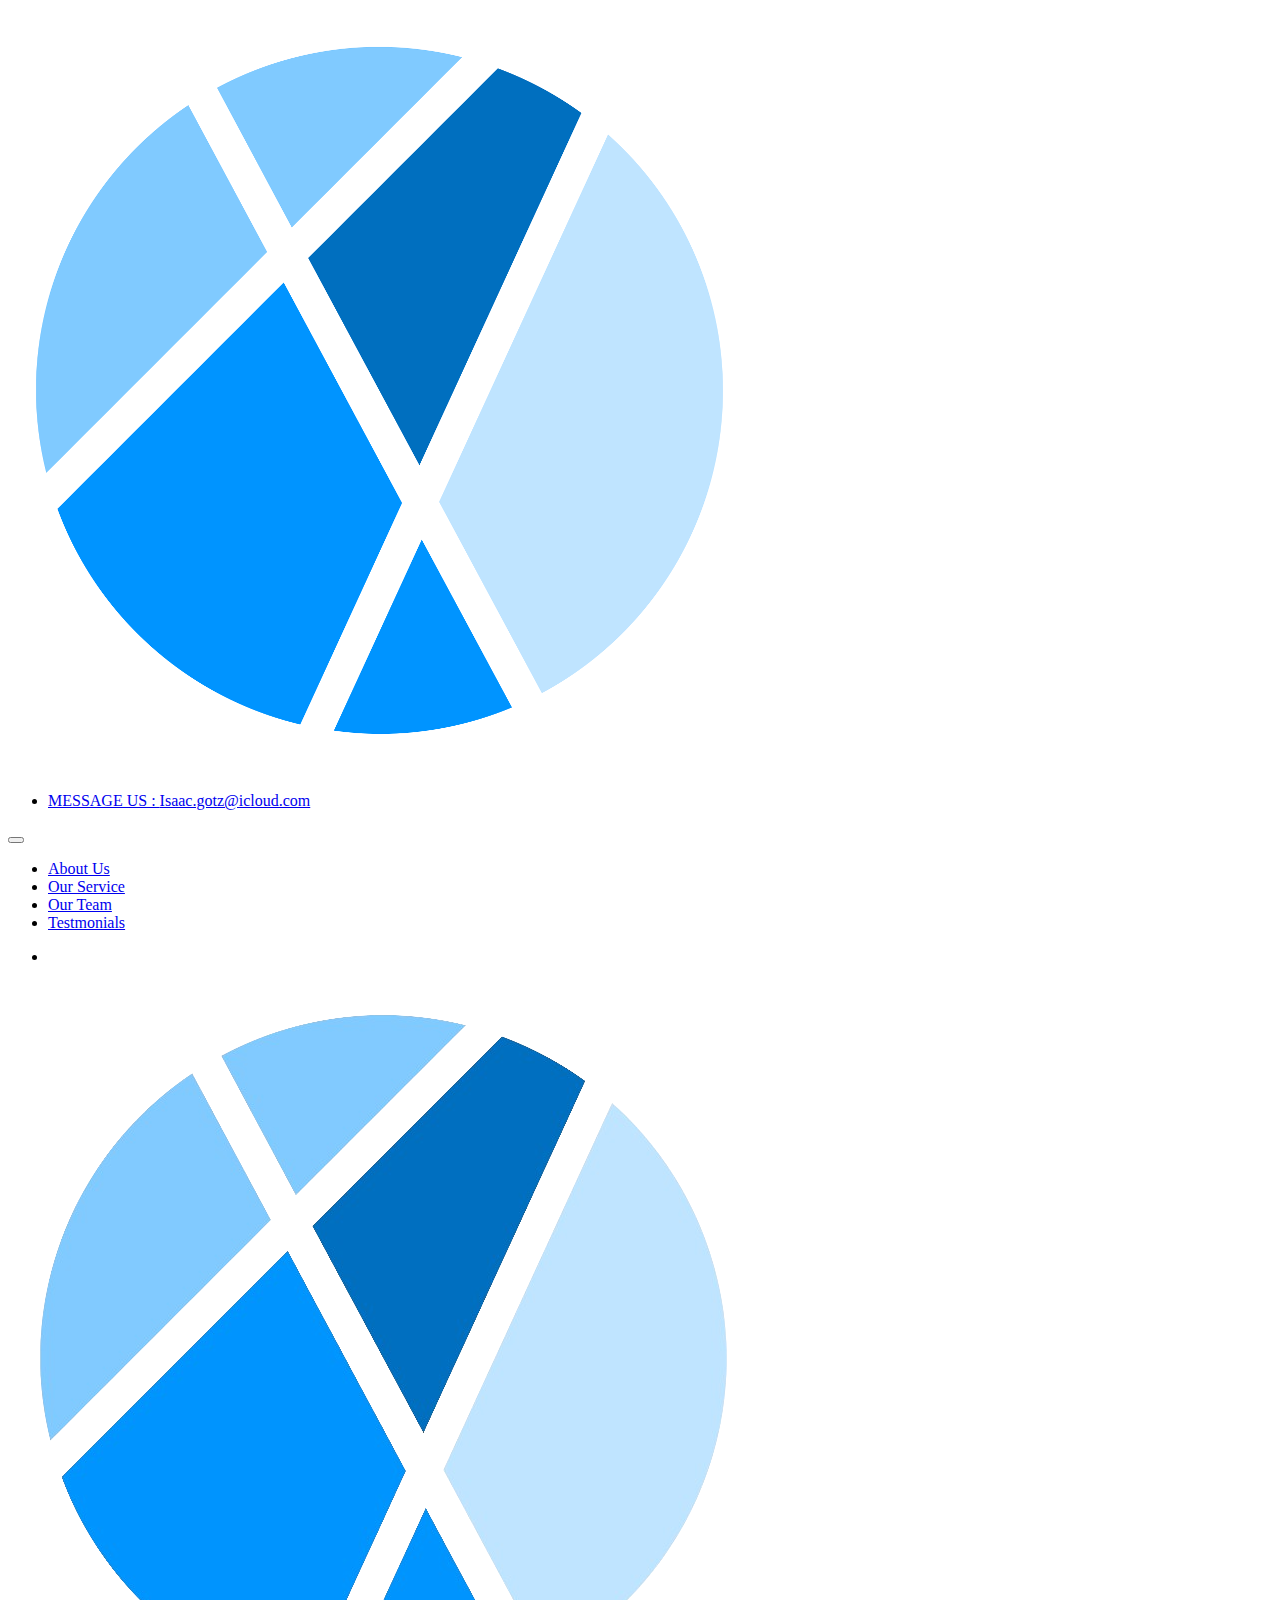
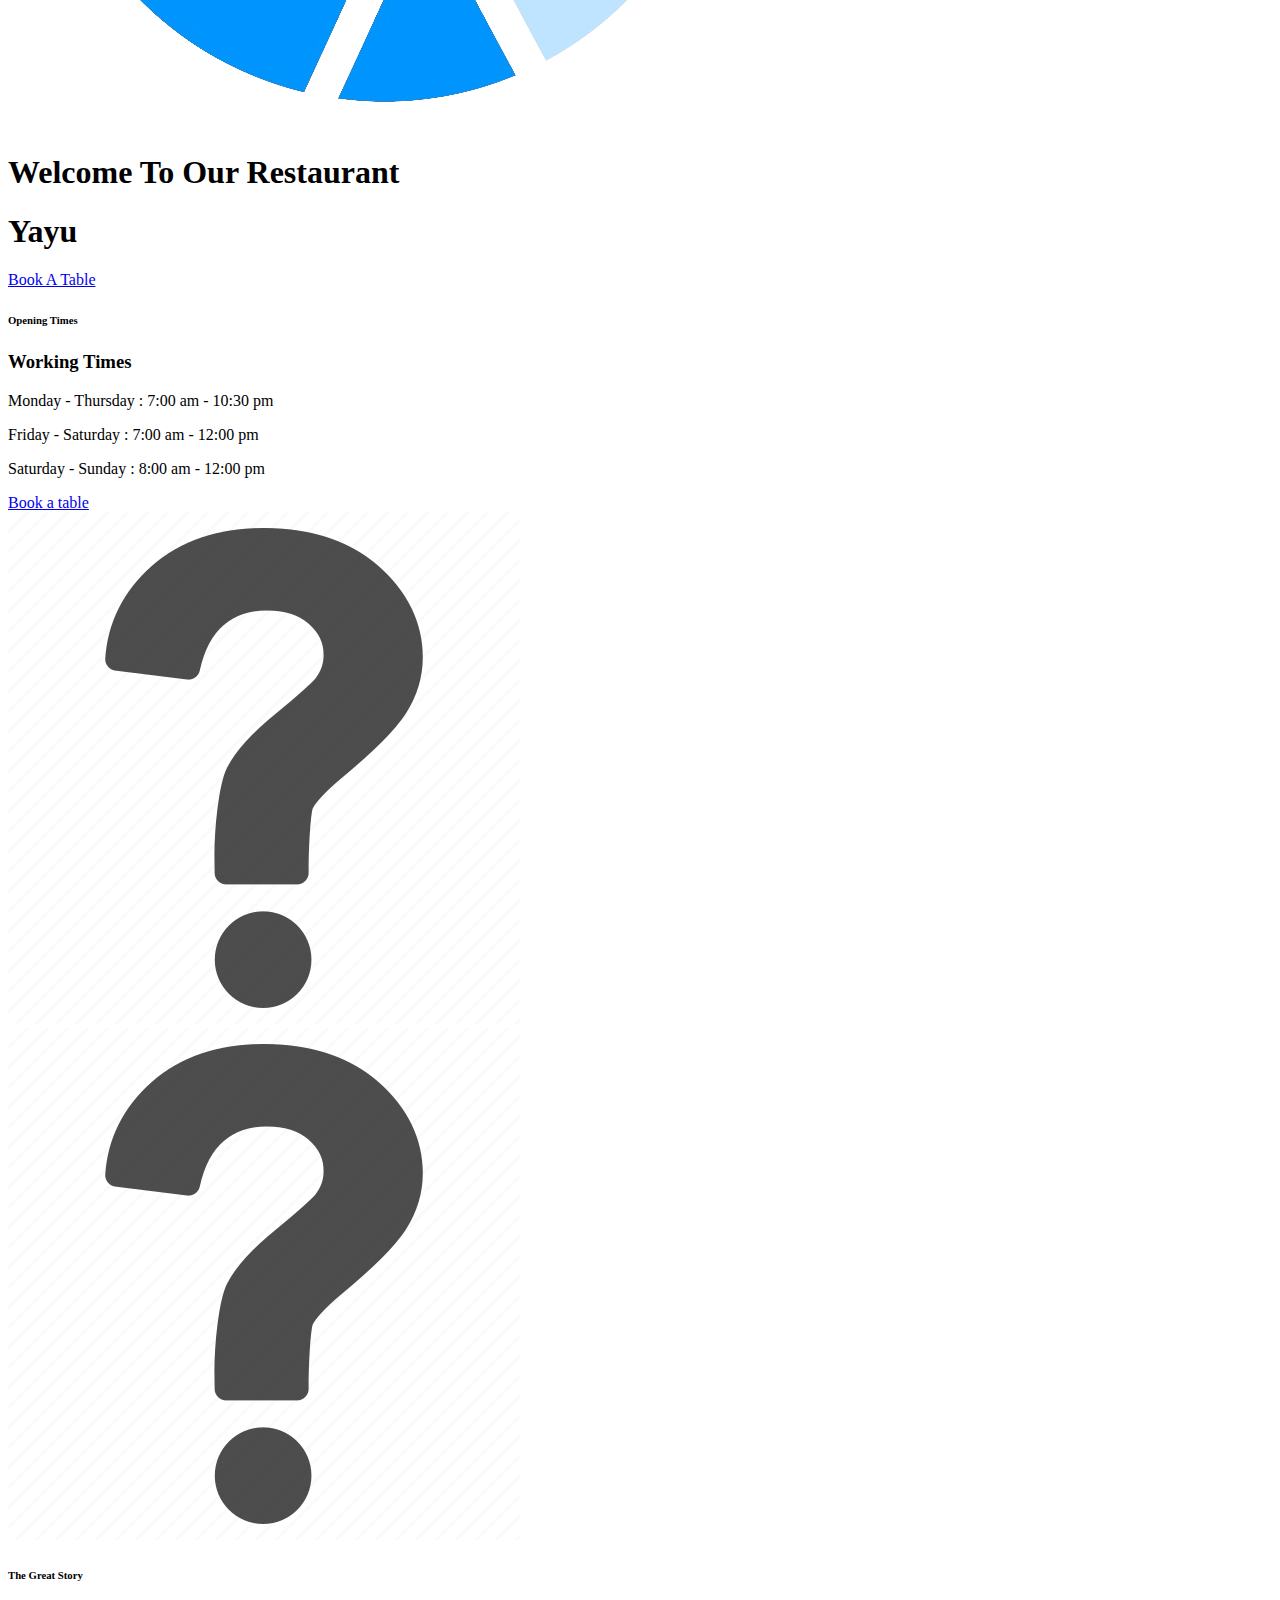
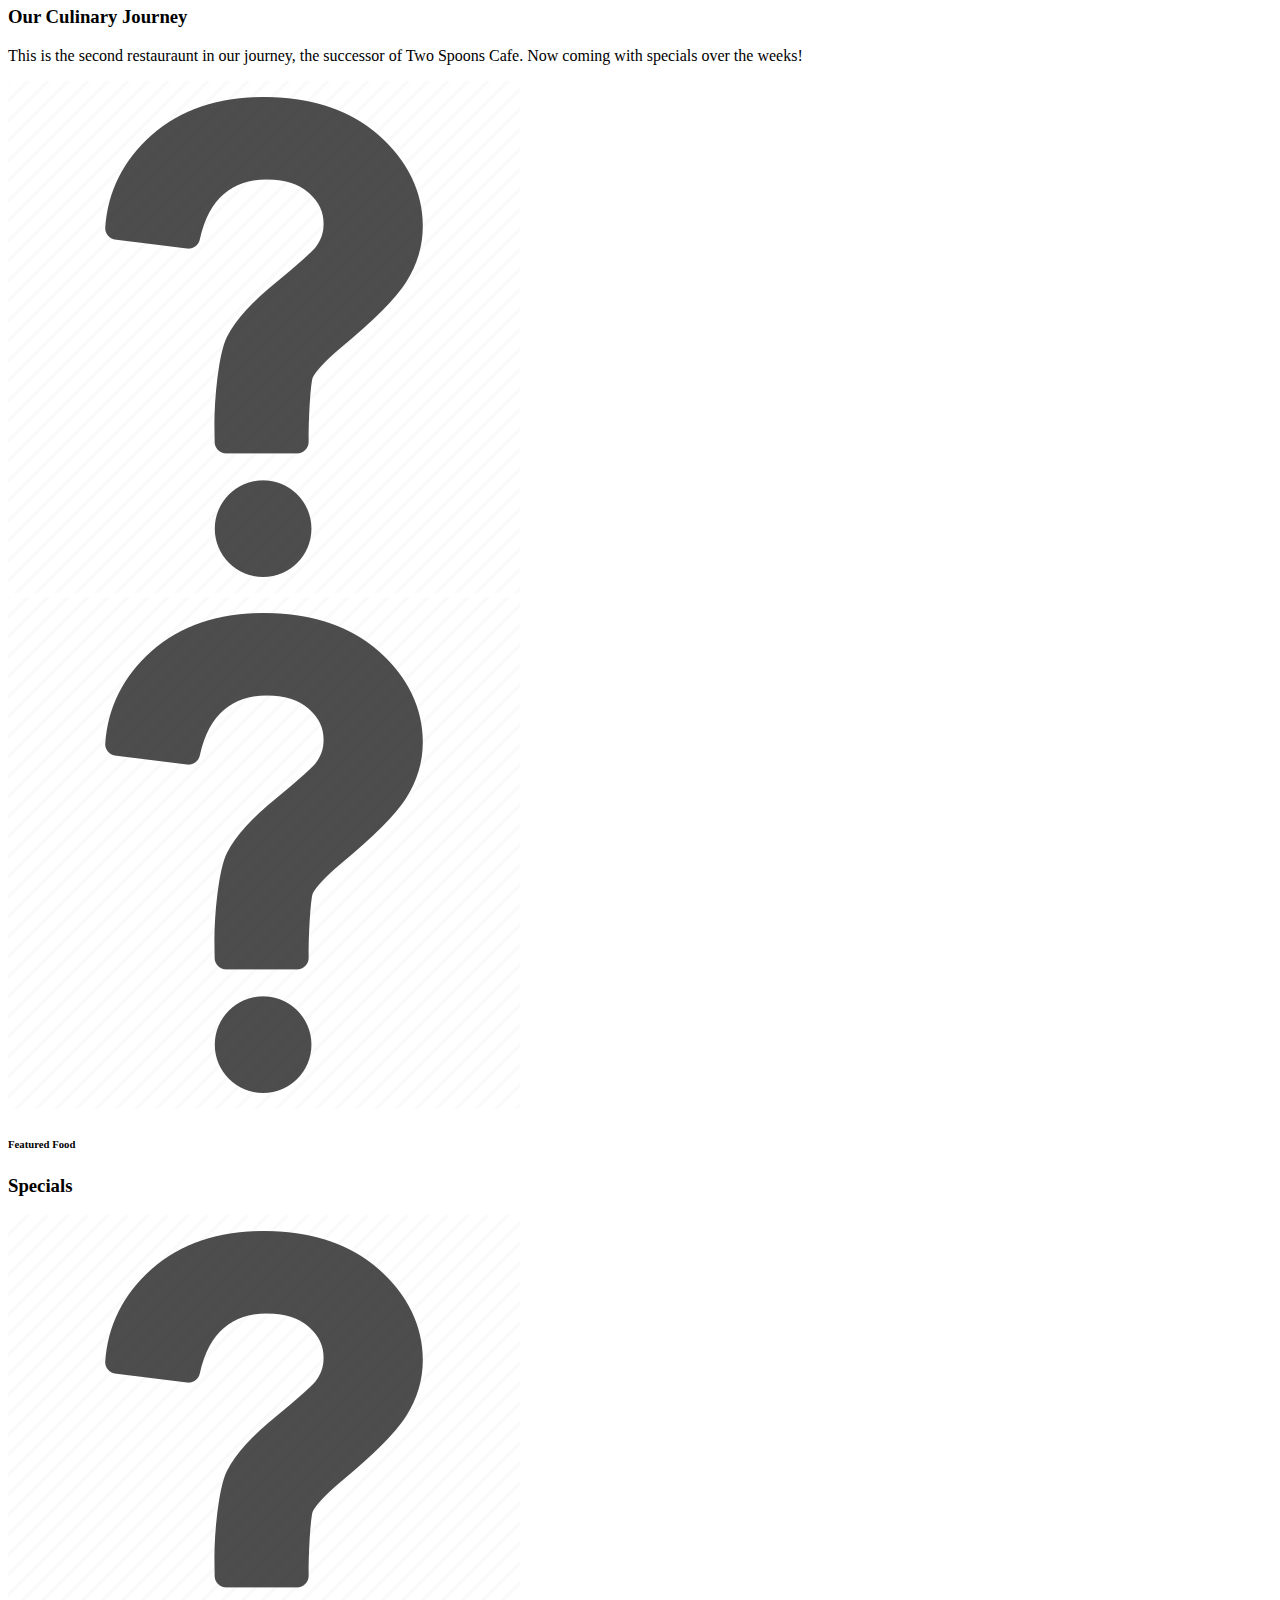
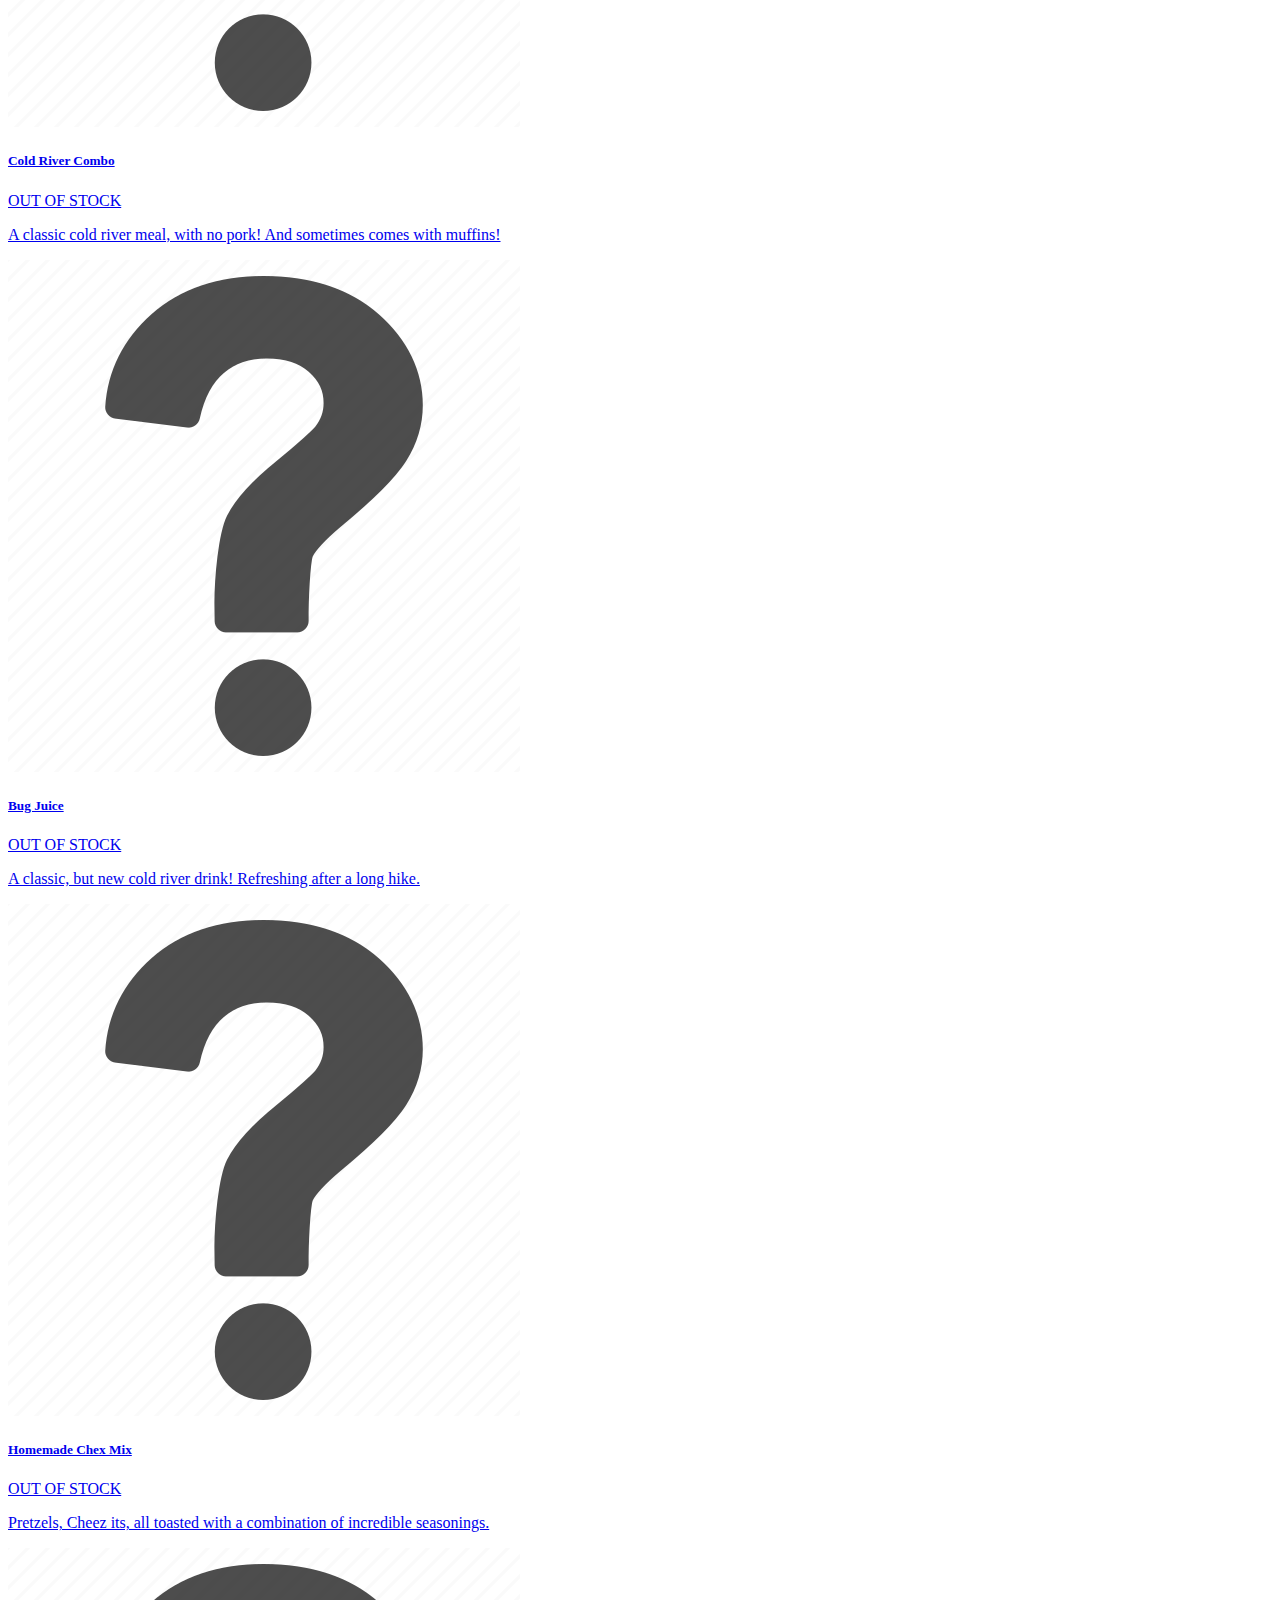
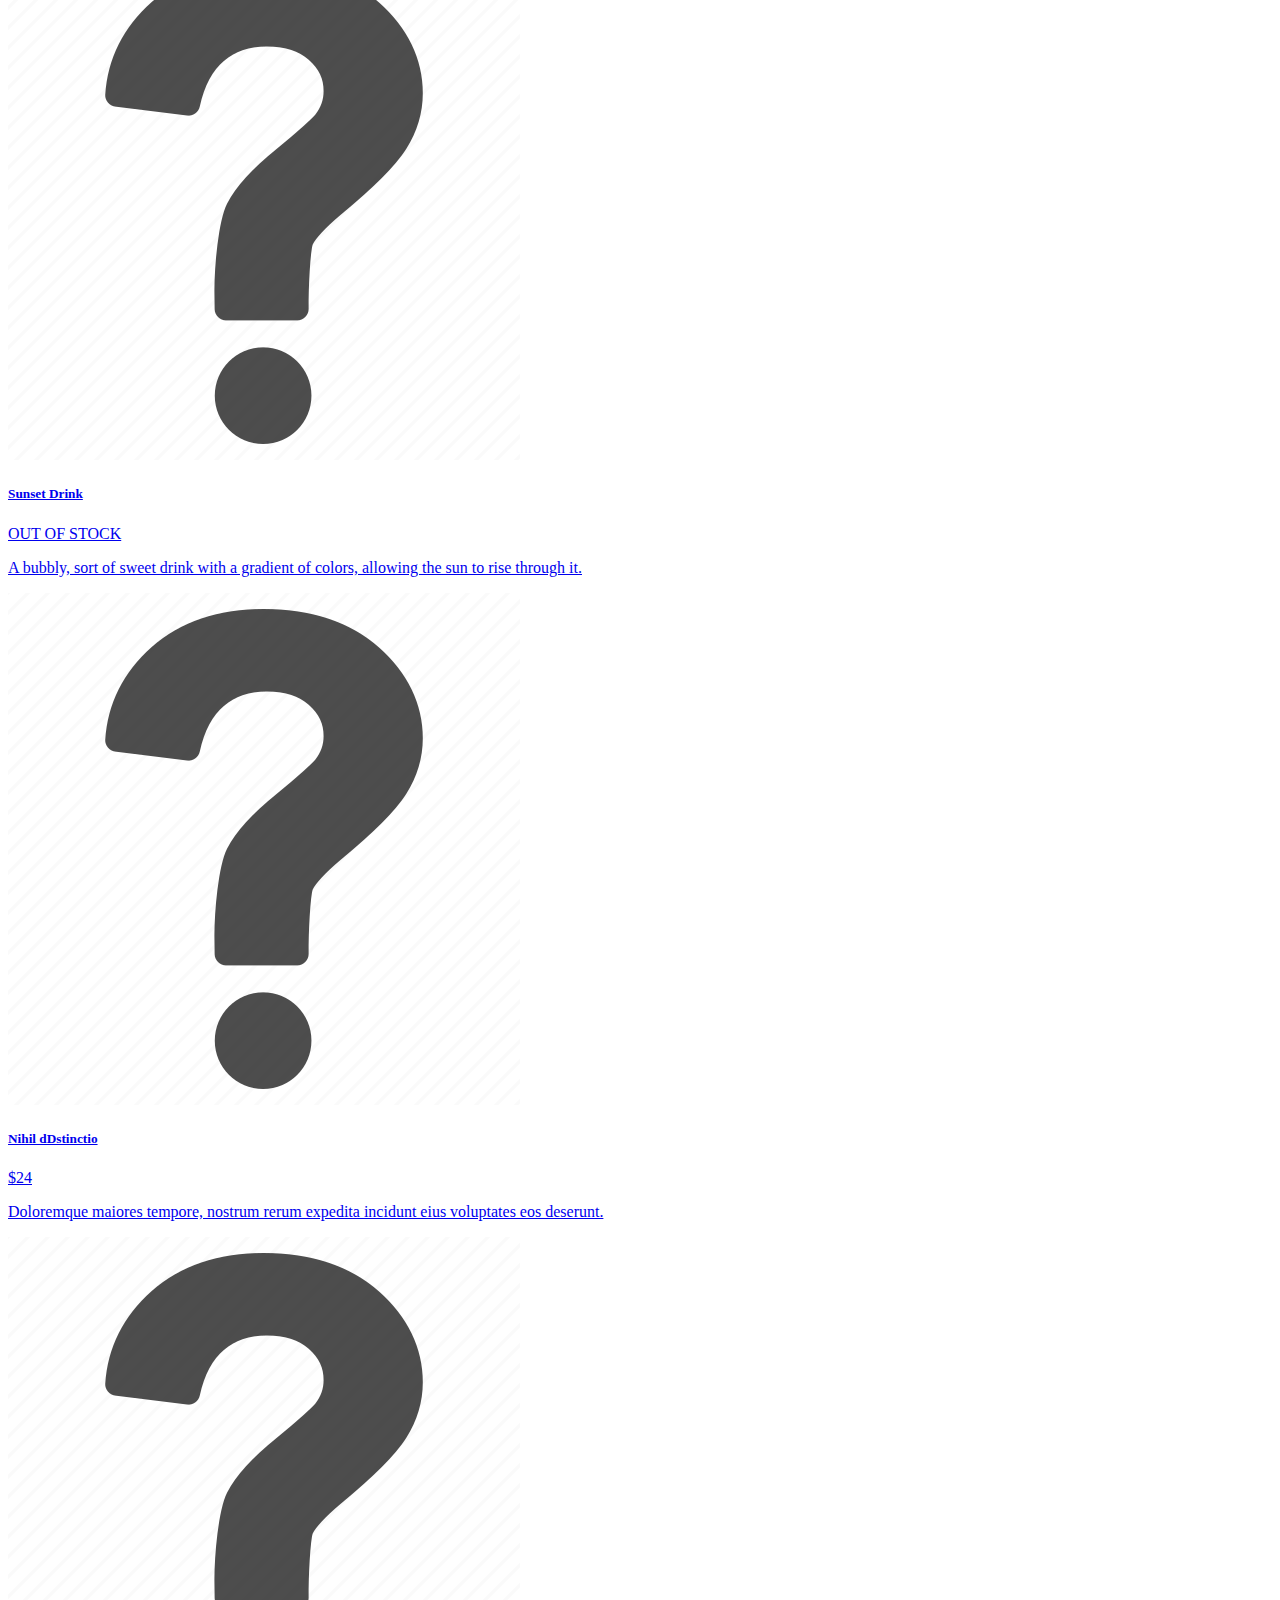
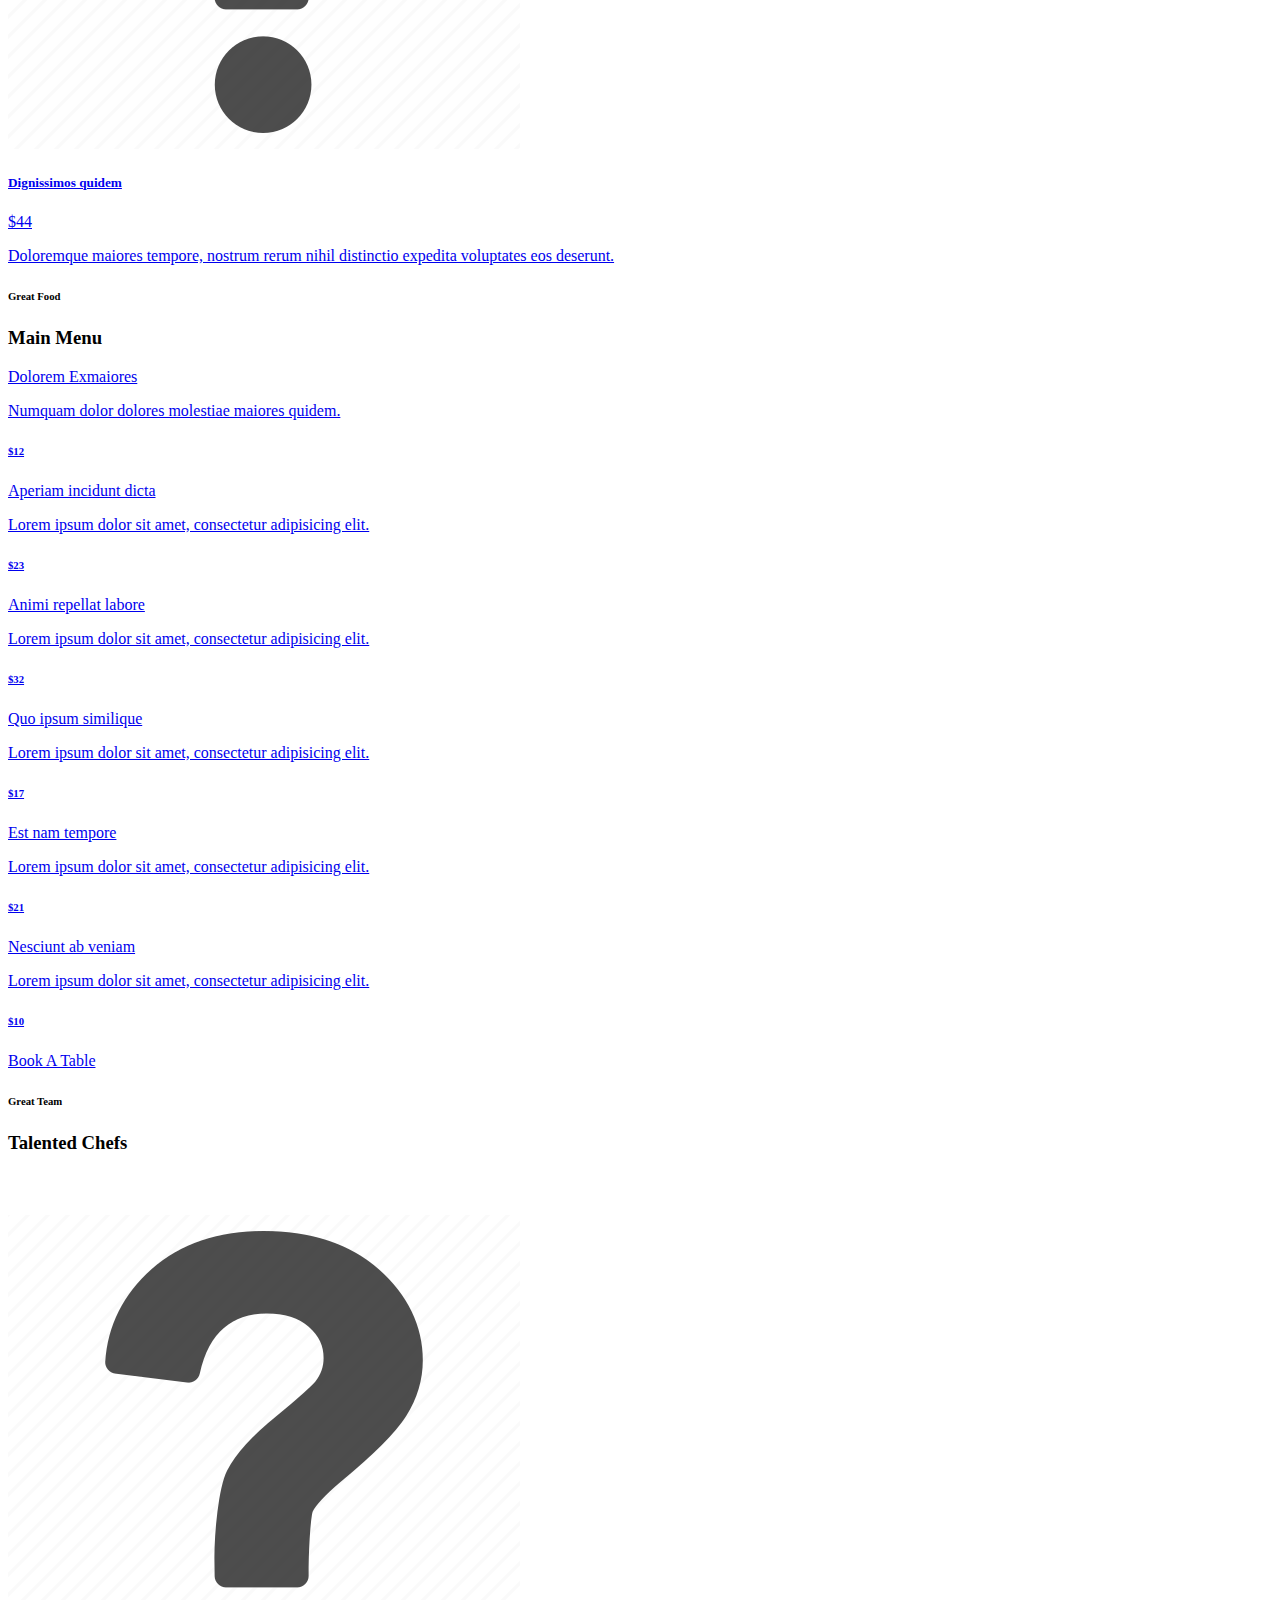
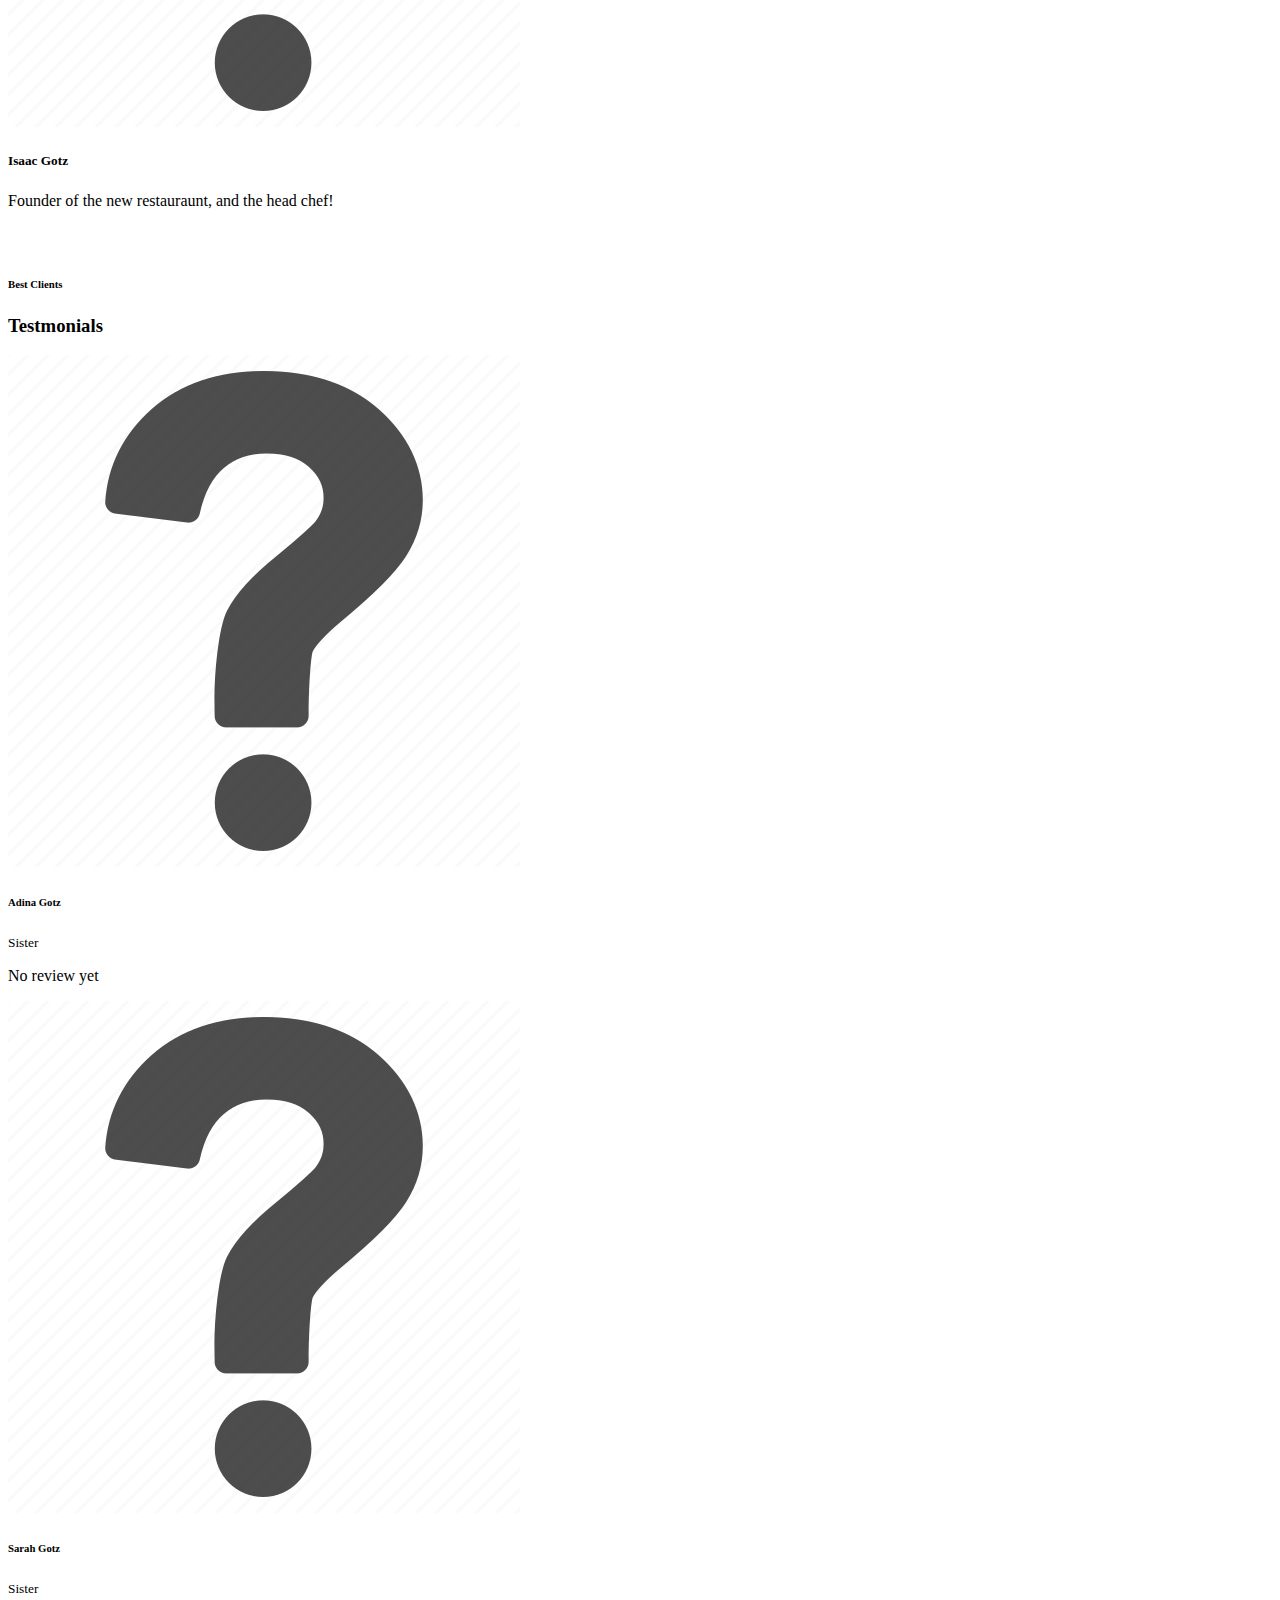
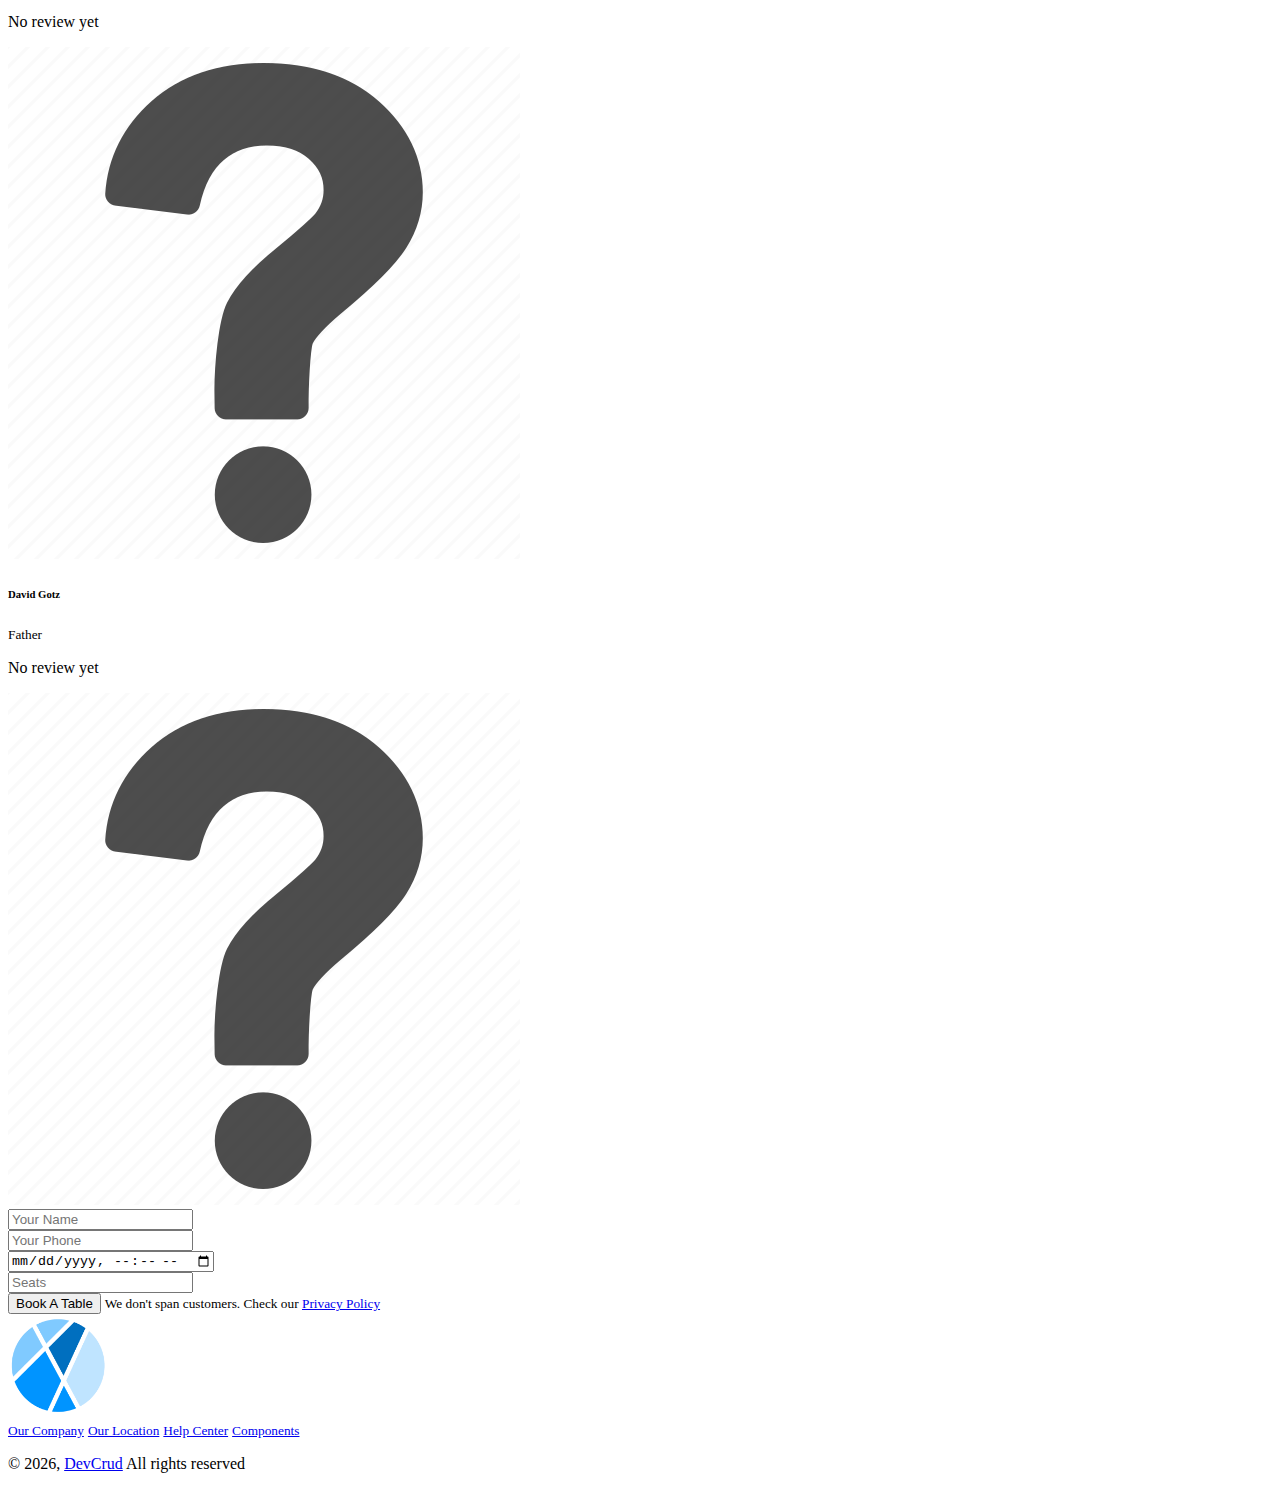
==== index.html @ 0a582cf7 "Add files via upload" ====
<!DOCTYPE html>
<html lang="en">
<head>
	<meta charset="utf-8">
    <meta name="viewport" content="width=device-width, initial-scale=1, shrink-to-fit=no">
    <meta name="description" content="Start your development with Pigga landing page.">
    <meta name="author" content="Devcrud">
    <title>Yayu</title>

    <link
            rel="icon"
            href="navbar-logo.png"
            type="image/x-icon"
    />


    <!-- font icons -->
    <link rel="stylesheet" href="assets/vendors/themify-icons/css/themify-icons.css">
    <!-- Bootstrap + Pigga main styles -->
	<link rel="stylesheet" href="assets/css/pigga.css">
</head>
<body data-spy="scroll" data-target=".navbar" data-offset="40" id="home">
    
    <!-- First Navigation -->
    <nav class="navbar nav-first navbar-dark bg-dark">
        <div class="container">
            <a class="navbar-brand" href="#">
                <img src="navbar-logo.png" alt="Download free bootstrap 4 landing page, free boootstrap 4 templates, Download free bootstrap 4.1 landing page, free boootstrap 4.1.1 templates, Pigga Landing page">
            </a>
            <ul class="navbar-nav ml-auto">
                <li class="nav-item">
                    <a class="nav-link text-primary" href="#home">MESSAGE US : <span class="pl-2 text-white">Isaac.gotz@icloud.com</span></a>
                </li>                   
            </ul>
        </div>
    </nav>
    <!-- End of First Navigation --> 
    <!-- Second Navigation -->
    <nav class="nav-second navbar custom-navbar navbar-expand-sm navbar-dark bg-dark sticky-top">
        <div class="container">
            <button class="navbar-toggler ml-auto" type="button" data-toggle="collapse" data-target="#navbarSupportedContent" aria-controls="navbarSupportedContent" aria-expanded="false" aria-label="Toggle navigation">
                <span class="navbar-toggler-icon"></span>
            </button>
            <div class="collapse navbar-collapse" id="navbarSupportedContent">
                <ul class="navbar-nav mr-auto"> 
                    <li class="nav-item">
                        <a class="nav-link" href="#about">About Us</a>
                    </li>
                    <li class="nav-item">
                        <a class="nav-link" href="#service">Our Service</a>
                    </li>
                    <li class="nav-item">
                        <a class="nav-link" href="#team">Our Team</a>
                    </li>
                    <li class="nav-item">
                        <a class="nav-link" href="#testmonial">Testmonials</a>
                    </li>
                </ul> 
                <ul class="navbar-nav ml-auto">
                    <li class="nav-item">
                        <!-- Components button if needed -->
                        <!-- <a href="components.html" class="btn btn-primary btn-sm">Components</a> -->
                    </li>
                </ul>
            </div>
        </div>
    </nav>
    <!-- End Of Second Navigation --> 
    <!-- Page Header -->
    <header class="header">
        <div class="overlay">
            <img src="logo-transparent-png.png" alt="Download free bootstrap 4 landing page, free boootstrap 4 templates, Download free bootstrap 4.1 landing page, free boootstrap 4.1.1 templates, Pigga Landing page" class="logo">
            <h1 class="subtitle">Welcome To Our Restaurant</h1>
            <h1 class="title">Yayu</h1>
            <a class="btn btn-primary mt-3" href="#book-table">Book A Table</a> 
        </div>      
    </header>
    <!-- End Of Page Header --> 
    <!-- About Section -->
    <section id="about">
        <div class="container">
            <div class="row align-items-center">                
                <div class="col-md-6">
                    <h6 class="section-subtitle">Opening Times</h6>
                    <h3 class="section-title">Working Times</h3>
                    <p class="mb-1 font-weight-bold">Monday - Thursday : <span class="font-weight-normal pl-2 text-muted">7:00 am - 10:30 pm</span></p>
                    <p class="mb-1 font-weight-bold">Friday - Saturday : <span class="font-weight-normal pl-2 text-muted">7:00 am - 12:00 pm</span></p>
                    <p class="mb-1 font-weight-bold">Saturday - Sunday : <span class="font-weight-normal pl-2 text-muted">8:00 am - 12:00 pm</span></p>

                    <a href="#book-table" class="btn btn-primary btn-sm w-md mt-4">Book a table</a>
                </div>
                <div class="col-md-6">
                    <div class="row">
                        <div class="col">
                            <img alt="Download free bootstrap 4 landing page, free boootstrap 4 templates, Download free bootstrap 4.1 landing page, free boootstrap 4.1.1 templates, Pigga Landing page" src="question-mark.webp" class="w-100 rounded shadow">
                        </div>
                        <div class="col">
                            <img alt="Download free bootstrap 4 landing page, free boootstrap 4 templates, Download free bootstrap 4.1 landing page, free boootstrap 4.1.1 templates, Pigga Landing page" src="question-mark.webp" class="w-100 rounded shadow">
                        </div>
                    </div>                  
                </div>
            </div>
            <div class="section-devider my-6 transparent"></div>
            <div class="row align-items-center">
                <div class="col-md-6">
                    <h6 class="section-subtitle">The Great Story</h6>
                    <h3 class="section-title">Our Culinary Journey</h3>
                    <p>This is the second restauraunt in our journey, the successor of Two Spoons Cafe. Now coming with specials over the weeks!</p>
                </div>
                <div class="col-md-6 order-1 order-sm-first">
                    <div class="row">
                        <div class="col">
                            <img alt="Download free bootstrap 4 landing page, free boootstrap 4 templates, Download free bootstrap 4.1 landing page, free boootstrap 4.1.1 templates, Pigga Landing page" src="question-mark.webp" class="w-100 rounded shadow">
                        </div>
                        <div class="col">
                            <img alt="Download free bootstrap 4 landing page, free boootstrap 4 templates, Download free bootstrap 4.1 landing page, free boootstrap 4.1.1 templates, Pigga Landing page" src="question-mark.webp" class="w-100 rounded shadow">
                        </div>
                    </div>                  
                </div>
            </div>
        </div>
    </section>
    <!-- End OF About Section -->

    <!-- Service Section -->
    <section id="service" class="pattern-style-4 has-overlay">
        <div class="container raise-2">
            <h6 class="section-subtitle text-center">Featured Food</h6>
            <h3 class="section-title mb-6 pb-3 text-center">Specials</h3>
            <div class="row">
                <div class="col-md-6 mb-4">
                    <a href="javascrip:void(0)" class="custom-list">
                        <div class="img-holder">
                            <img src="question-mark.webp" alt="Download free bootstrap 4 landing page, free boootstrap 4 templates, Download free bootstrap 4.1 landing page, free boootstrap 4.1.1 templates, Pigga Landing page">
                        </div>
                        <div class="info">
                            <div class="head clearfix">
                                <h5 class="title float-left">Cold River Combo</h5>
                                <p class="float-right text-danger">OUT OF STOCK</p>
                            </div>
                            <div class="body">
                                <p>A classic cold river meal, with no pork! And sometimes comes with muffins!</p>
                            </div>
                        </div>
                    </a>
                </div>
                <div class="col-md-6 mb-4">
                    <a href="javascrip:void(0)" class="custom-list">
                        <div class="img-holder">
                            <img src="question-mark.webp" alt="Download free bootstrap 4 landing page, free boootstrap 4 templates, Download free bootstrap 4.1 landing page, free boootstrap 4.1.1 templates, Pigga Landing page">
                        </div>
                        <div class="info">
                            <div class="head clearfix">
                                <h5 class="title float-left">Bug Juice</h5>
                                <p class="float-right text-danger">OUT OF STOCK</p>
                            </div>
                            <div class="body">
                                <p>A classic, but new cold river drink! Refreshing after a long hike.</p>
                            </div>
                        </div>
                    </a>
                </div>
                <div class="col-md-6 mb-4">
                    <a href="javascrip:void(0)" class="custom-list">
                        <div class="img-holder">
                            <img src="question-mark.webp" alt="Download free bootstrap 4 landing page, free boootstrap 4 templates, Download free bootstrap 4.1 landing page, free boootstrap 4.1.1 templates, Pigga Landing page">
                        </div>
                        <div class="info">
                            <div class="head clearfix">
                                <h5 class="title float-left">Homemade Chex Mix</h5>
                                <p class="float-right text-danger">OUT OF STOCK</p>
                            </div>
                            <div class="body">
                                <p>Pretzels, Cheez its, all toasted with a combination of incredible seasonings.</p>
                            </div>
                        </div>
                    </a>
                </div>
                <div class="col-md-6 mb-4">
                    <a href="javascrip:void(0)" class="custom-list">
                        <div class="img-holder">
                            <img src="question-mark.webp" alt="Download free bootstrap 4 landing page, free boootstrap 4 templates, Download free bootstrap 4.1 landing page, free boootstrap 4.1.1 templates, Pigga Landing page">
                        </div>
                        <div class="info">
                            <div class="head clearfix">
                                <h5 class="title float-left">Sunset Drink</h5>
                                <p class="float-right text-danger">OUT OF STOCK</p>
                            </div>
                            <div class="body">
                                <p>A bubbly, sort of sweet drink with a gradient of colors, allowing the sun to rise through it.</p>
                            </div>
                        </div>
                    </a>
                </div>
                <div class="col-md-6 mb-4">
                    <a href="javascrip:void(0)" class="custom-list">
                        <div class="img-holder">
                            <img src="question-mark.webp" alt="Download free bootstrap 4 landing page, free boootstrap 4 templates, Download free bootstrap 4.1 landing page, free boootstrap 4.1.1 templates, Pigga Landing page">
                        </div>
                        <div class="info">
                            <div class="head clearfix">
                                <h5 class="title float-left">Nihil dDstinctio</h5>
                                <p class="float-right text-danger">$24</p>
                            </div>
                            <div class="body">
                                <p>Doloremque maiores tempore, nostrum rerum expedita incidunt eius voluptates eos deserunt.</p>
                            </div>
                        </div>
                    </a>
                </div>
                <div class="col-md-6 mb-4">
                    <a href="javascrip:void(0)" class="custom-list">
                        <div class="img-holder">
                            <img src="question-mark.webp" alt="Download free bootstrap 4 landing page, free boootstrap 4 templates, Download free bootstrap 4.1 landing page, free boootstrap 4.1.1 templates, Pigga Landing page">
                        </div>
                        <div class="info">
                            <div class="head clearfix">
                                <h5 class="title float-left">Dignissimos quidem</h5>
                                <p class="float-right text-danger">$44</p>
                            </div>
                            <div class="body">
                                <p>Doloremque maiores tempore, nostrum rerum nihil distinctio expedita voluptates eos deserunt.</p>
                            </div>
                        </div>
                    </a>
                </div>
            </div>                  
        </div>
    </section>
    <!-- End of Featured Food Section -->

    <!-- Menu Section -->
    <section class="has-img-bg">
        <div class="container">
            <h6 class="section-subtitle text-center">Great Food</h6>
            <h3 class="section-title mb-6 text-center">Main Menu</h3>
            <div class="card bg-light">
                <div class="card-body px-4 pb-4 text-center">                   
                    <div class="row text-left">
                        <div class="col-md-6 my-4">
                            <a href="#" class="pb-3 mx-3 d-block text-dark text-decoration-none border border-left-0 border-top-0 border-right-0">
                                <div class="d-flex">
                                    <div class="flex-grow-1">
                                        Dolorem Exmaiores
                                        <p class="mt-1 mb-0">Numquam dolor dolores molestiae maiores quidem.</p>
                                    </div>
                                    <h6 class="float-right text-primary">$12</h6>
                                </div>
                            </a>
                        </div>
                        <div class="col-md-6 my-4">
                            <a href="#" class="pb-3 mx-3 d-block text-dark text-decoration-none border border-left-0 border-top-0 border-right-0">
                                <div class="d-flex">
                                    <div class="flex-grow-1">
                                        Aperiam incidunt dicta
                                        <p class="mt-1 mb-0">Lorem ipsum dolor sit amet, consectetur adipisicing elit.</p>
                                    </div>
                                    <h6 class="float-right text-primary">$23</h6>
                                </div>
                            </a>
                        </div>
                        <div class="col-md-6 my-4">
                            <a href="#" class="pb-3 mx-3 d-block text-dark text-decoration-none border border-left-0 border-top-0 border-right-0">
                                <div class="d-flex">
                                    <div class="flex-grow-1">
                                        Animi repellat labore
                                        <p class="mt-1 mb-0">Lorem ipsum dolor sit amet, consectetur adipisicing elit.</p>
                                    </div>
                                    <h6 class="float-right text-primary">$32</h6>
                                </div>
                            </a>
                        </div>
                        <div class="col-md-6 my-4">
                            <a href="#" class="pb-3 mx-3 d-block text-dark text-decoration-none border border-left-0 border-top-0 border-right-0">
                                <div class="d-flex">
                                    <div class="flex-grow-1">
                                        Quo ipsum similique 
                                        <p class="mt-2 mb-0">Lorem ipsum dolor sit amet, consectetur adipisicing elit.</p>
                                    </div>
                                    <h6 class="float-right text-primary">$17</h6>
                                </div>
                            </a>
                        </div>
                        <div class="col-md-6 my-4">
                            <a href="#" class="pb-3 mx-3 d-block text-dark text-decoration-none border border-left-0 border-top-0 border-right-0">
                                <div class="d-flex">
                                    <div class="flex-grow-1">
                                        Est nam tempore
                                        <p class="mt-2 mb-0">Lorem ipsum dolor sit amet, consectetur adipisicing elit.</p>
                                    </div>
                                    <h6 class="float-right text-primary">$21</h6>
                                </div>
                            </a>
                        </div>
                        <div class="col-md-6 my-4">
                            <a href="#" class="pb-3 mx-3 d-block text-dark text-decoration-none border border-left-0 border-top-0 border-right-0">
                                <div class="d-flex">
                                    <div class="flex-grow-1">
                                        Nesciunt ab veniam
                                        <p class="mt-2 mb-0">Lorem ipsum dolor sit amet, consectetur adipisicing elit.</p>
                                    </div>
                                    <h6 class="float-right text-primary">$10</h6>
                                </div>
                            </a>
                        </div>
                    </div>
                    <a href="#book-table" class="btn btn-primary mt-4">Book A Table</a>
                </div>
            </div>                  
        </div>
    </section>
    <!-- End of Menu Section -->

    <!-- Team Section -->
    <section id="team">
        <div class="container">
            <h6 class="section-subtitle text-center">Great Team</h6>
            <h3 class="section-title mb-5 text-center">Talented Chefs</h3>
            <div class="row">
                <div class="col-md-4 my-3">
                    <div class="team-wrapper text-center">
                        <img src="" >
                        <h5 class="my-3"></h5>
                        <p></p>
                        <h6 class="socials mt-3">

                        </h6>
                    </div>
                </div>
                <div class="col-md-4 my-3">
                    <div class="team-wrapper text-center">
                        <img src="question-mark.webp" class="circle-120 rounded-circle mb-3 shadow" alt="Download free bootstrap 4 landing page, free boootstrap 4 templates, Download free bootstrap 4.1 landing page, free boootstrap 4.1.1 templates, Pigga Landing page">
                        <h5 class="my-3">Isaac Gotz</h5>
                        <p>Founder of the new restauraunt, and the head chef!</p>
                        <h6 class="socials mt-3">
                            <a href="javascript:void(0)" class="px-2"><i class=""></i></a>
                            <a href="https://www.youtube.com/channel/UCVvmjz-O9dgqE6ZFWzC90fA" class="px-2"><i class="ti-youtube"></i></a>
                            <a href="https://www.instagram.com/basic_person24/?next=%2F" class="px-2"><i class="ti-instagram"></i></a>
                            <a href="javascript:void(0)" class="px-2"><i class=""></i></a>
                        </h6>
                    </div>
                </div>
                <div class="col-md-4 my-3">
                    <div class="team-wrapper text-center">
                        <img src="">
                        <h5 class="my-3"></h5>
                        <p></p>
                        <h6 class="socials mt-3">

                        </h6>
                    </div>
                </div> 
            </div>
        </div>
    </section>
    <!-- End of Team Section -->

    <!-- Testmonial Section -->
    <section id="testmonial" class="pattern-style-3">
        <div class="container">
            <h6 class="section-subtitle text-center">Best Clients</h6>
            <h3 class="section-title mb-5 text-center">Testmonials</h3>

            <div class="row">
                <div class="col-md-4 my-3 my-md-0">
                    <div class="card">
                        <div class="card-body">
                            <div class="media align-items-center mb-3">
                                <img class="mr-3" src="question-mark.webp" alt="Download free bootstrap 4 landing page, free boootstrap 4 templates, Download free bootstrap 4.1 landing page, free boootstrap 4.1.1 templates, Pigga Landing page">
                                <div class="media-body">
                                    <h6 class="mt-1 mb-0">Adina Gotz</h6>
                                    <small class="text-muted mb-0">Sister</small>
                                </div>
                            </div>
                            <p class="mb-0">No review yet</p>
                        </div>
                    </div>
                </div>
                <div class="col-md-4 my-3 my-md-0">
                    <div class="card">
                        <div class="card-body">
                            <div class="media align-items-center mb-3">
                                <img class="mr-3" src="question-mark.webp" alt="Download free bootstrap 4 landing page, free boootstrap 4 templates, Download free bootstrap 4.1 landing page, free boootstrap 4.1.1 templates, Pigga Landing page">
                                <div class="media-body">
                                    <h6 class="mt-1 mb-0">Sarah Gotz</h6>
                                    <small class="text-muted mb-0">Sister</small>
                                </div>
                            </div>
                            <p class="mb-0">No review yet</p>
                        </div>
                    </div>
                </div>
                <div class="col-md-4 my-3 my-md-0">
                    <div class="card">
                        <div class="card-body">
                            <div class="media align-items-center mb-3">
                                <img class="mr-3" src="question-mark.webp" alt="Download free bootstrap 4 landing page, free boootstrap 4 templates, Download free bootstrap 4.1 landing page, free boootstrap 4.1.1 templates, Pigga Landing page">
                                <div class="media-body">
                                    <h6 class="mt-1 mb-0">David Gotz</h6>
                                    <small class="text-muted mb-0">Father</small>
                                </div>
                            </div>
                            <p class="mb-0">No review yet</p>
                        </div>
                    </div>
                </div>
            </div>
        </div>
    </section>
    <!-- End of Testmonial Section -->


    <!-- Book Table Section -->
    <section id="book-table" class="bg-white">
        <div class="container">
            <div class="row align-items-center">
                <div class="col-md-6 d-none d-md-block">
                    <img src="question-mark.webp" alt="Download free bootstrap 4 landing page, free boootstrap 4 templates, Download free bootstrap 4.1 landing page, free boootstrap 4.1.1 templates, Pigga Landing page" class="w-100 rounded shadow">
                </div>
                <div class="col-md-6">
                        <form id='contactform' action="https://api.web3forms.com/submit" method="post">
                        <div class="form-group">

                            <input type="hidden" name="access_key" value="11db439a-0c88-4c3f-aad1-b9ff52578505">

                            <input type="text" class="form-control" id="exampleInputEmail1" aria-describedby="emailHelp" name="name" placeholder="Your Name">
                        </div>
                        <div class="form-group">
                            <input type="tel" class="form-control" name="phone" placeholder="Your Phone">
                        </div>
                        <div class="form-group">
                            <input type="datetime-local" class="form-control" name="date">
                        </div>
                        <div class="form-group">
                            <input type="number" class="form-control" name="seats" placeholder="Seats">
                        </div>
                        <button type="submit" class="btn btn-primary btn-block">Book A Table</button>
                        <small class="form-text text-muted mt-3">We don't span customers. Check our <a href="#">Privacy Policy</a></small>
                    </form>
                </div>
            </div>
        </div>
    </section>
    <!-- End OF Book Table Section -->

    <!-- Prefooter Section  -->
    <div class="py-4 border border-lighter border-bottom-0 border-left-0 border-right-0 bg-dark">
        <div class="container">
            <div class="row justify-content-between align-items-center text-center">
                <div class="col-md-3 text-md-left mb-3 mb-md-0">
                    <img src="navbar-logo.png" width="100" alt="Download free bootstrap 4 landing page, free boootstrap 4 templates, Download free bootstrap 4.1 landing page, free boootstrap 4.1.1 templates, Pigga Landing page" class="mb-0">
                </div>
                <div class="col-md-9 text-md-right">
                    <a href="#" class="px-3"><small class="font-weight-bold">Our Company</small></a>
                    <a href="#" class="px-3"><small class="font-weight-bold">Our Location</small></a>
                    <a href="#" class="px-3"><small class="font-weight-bold">Help Center</small></a>
                    <a href="components.html" class="pl-3"><small class="font-weight-bold">Components</small></a>
                </div>
            </div>
        </div>
    </div>
    <!-- End of PreFooter Section -->

    <!-- Page Footer -->
    <footer class="border border-dark border-left-0 border-right-0 border-bottom-0 p-4 bg-dark">
        <div class="container">
            <div class="row align-items-center text-center text-md-left">
                <div class="col">
                    <p class="mb-0 small">&copy; <script>document.write(new Date().getFullYear())</script>, <a href="https://www.devcrud.com" target="_blank">DevCrud</a>  All rights reserved </p> 
                </div>
                <div class="d-none d-md-block">
                    <h6 class="small mb-0">
                        <a href="javascript:void(0)" class="px-2"><i class="ti-facebook"></i></a>
                        <a href="javascript:void(0)" class="px-2"><i class="ti-twitter"></i></a>
                        <a href="javascript:void(0)" class="px-2"><i class="ti-instagram"></i></a>
                        <a href="javascript:void(0)" class="px-2"><i class="ti-google"></i></a>
                    </h6>
                </div>
            </div>
        </div>
        
    </footer>
    <!-- End of Page Footer -->

    <!-- core  -->
    <script src="assets/vendors/jquery/jquery-3.4.1.js"></script>
    <script src="assets/vendors/bootstrap/bootstrap.bundle.js"></script>

    <!-- bootstrap affix -->
    <script src="assets/vendors/bootstrap/bootstrap.affix.js"></script>

    <!-- Pigga js -->
    <script src="assets/js/pigga.js"></script>

</body>
</html>
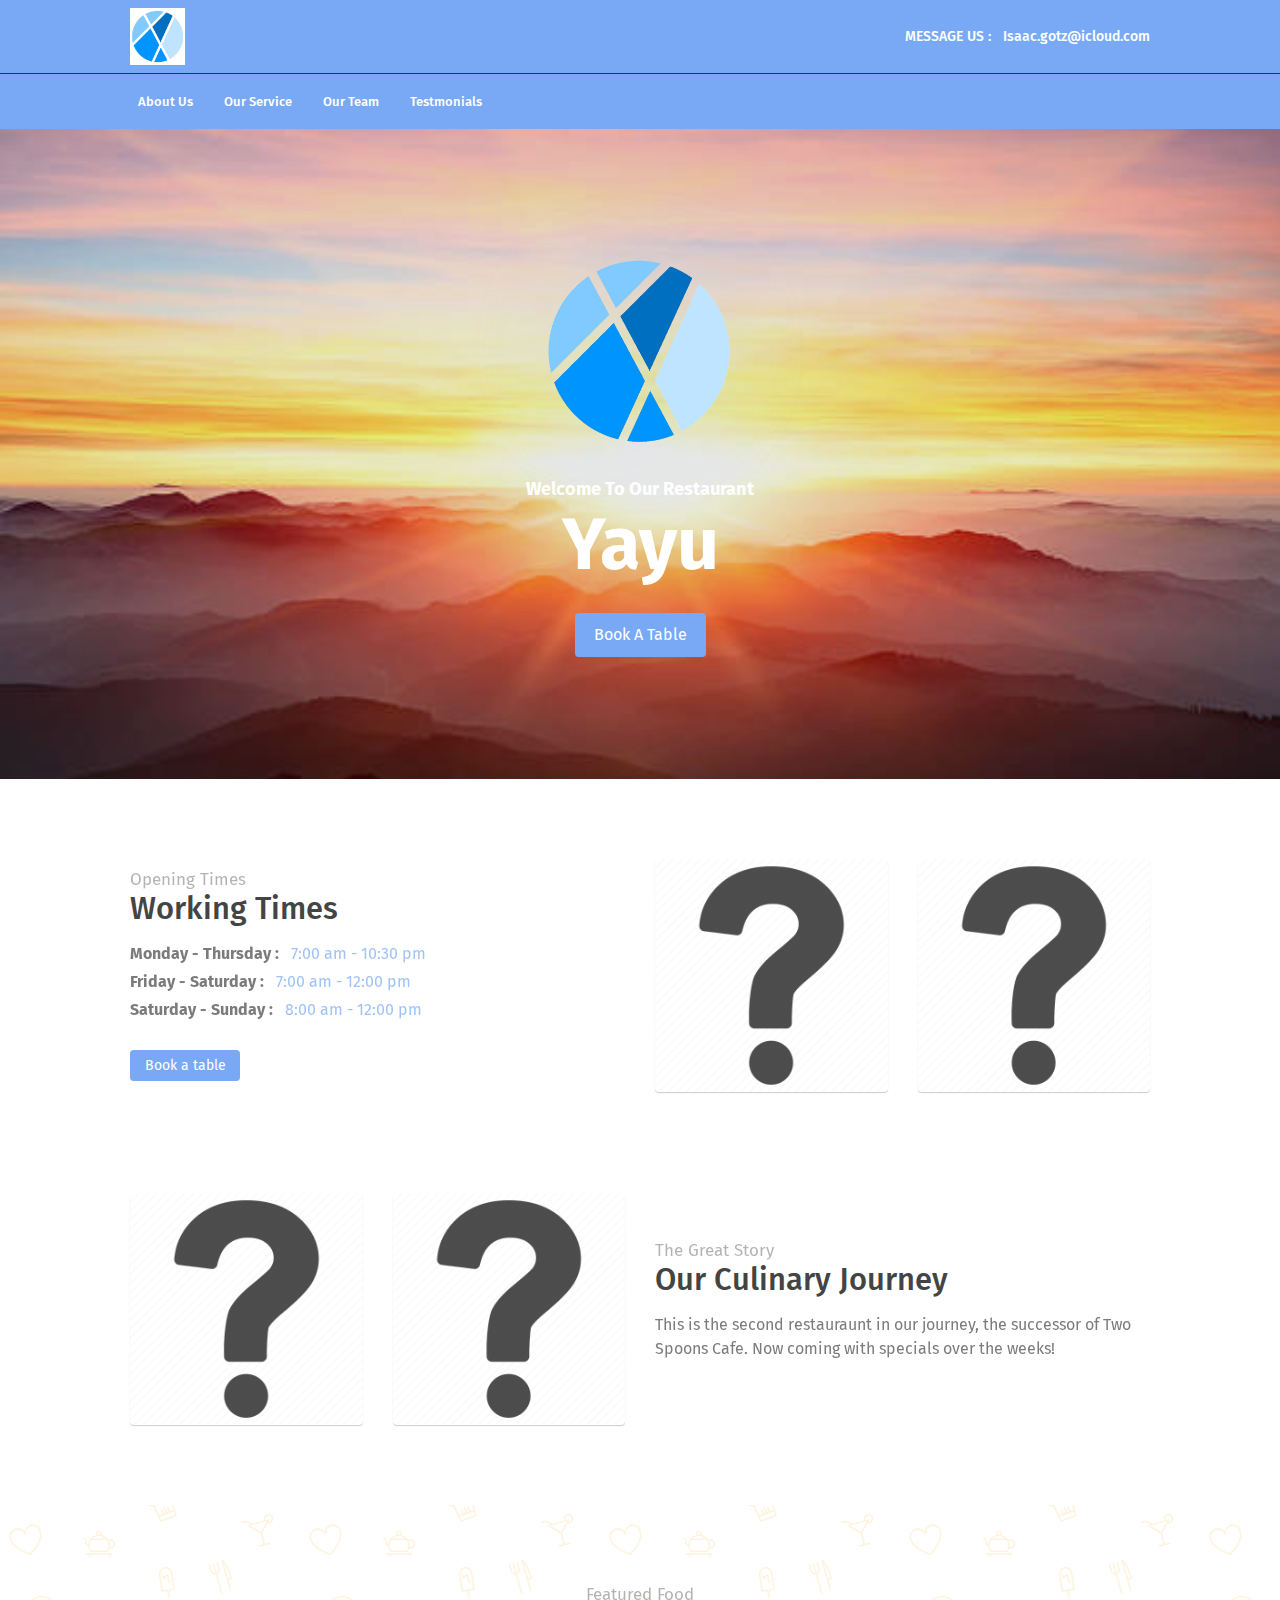
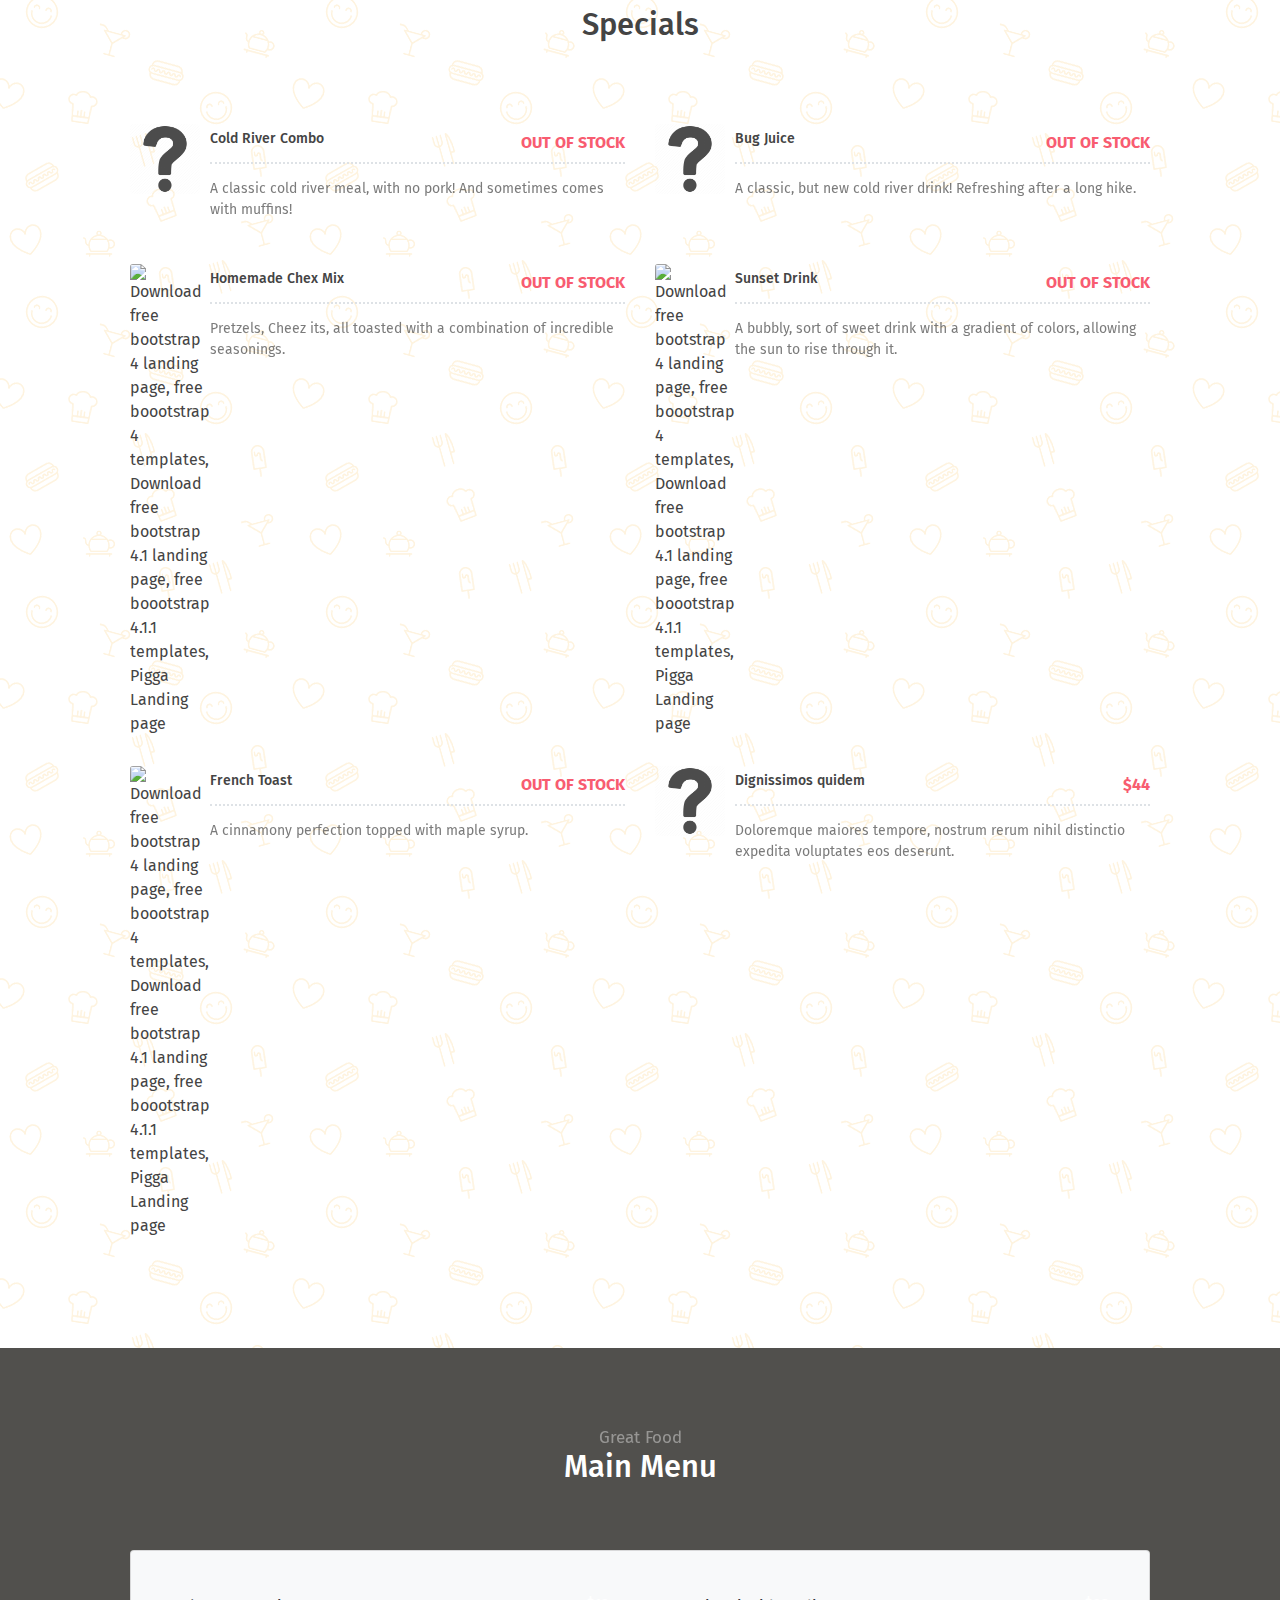
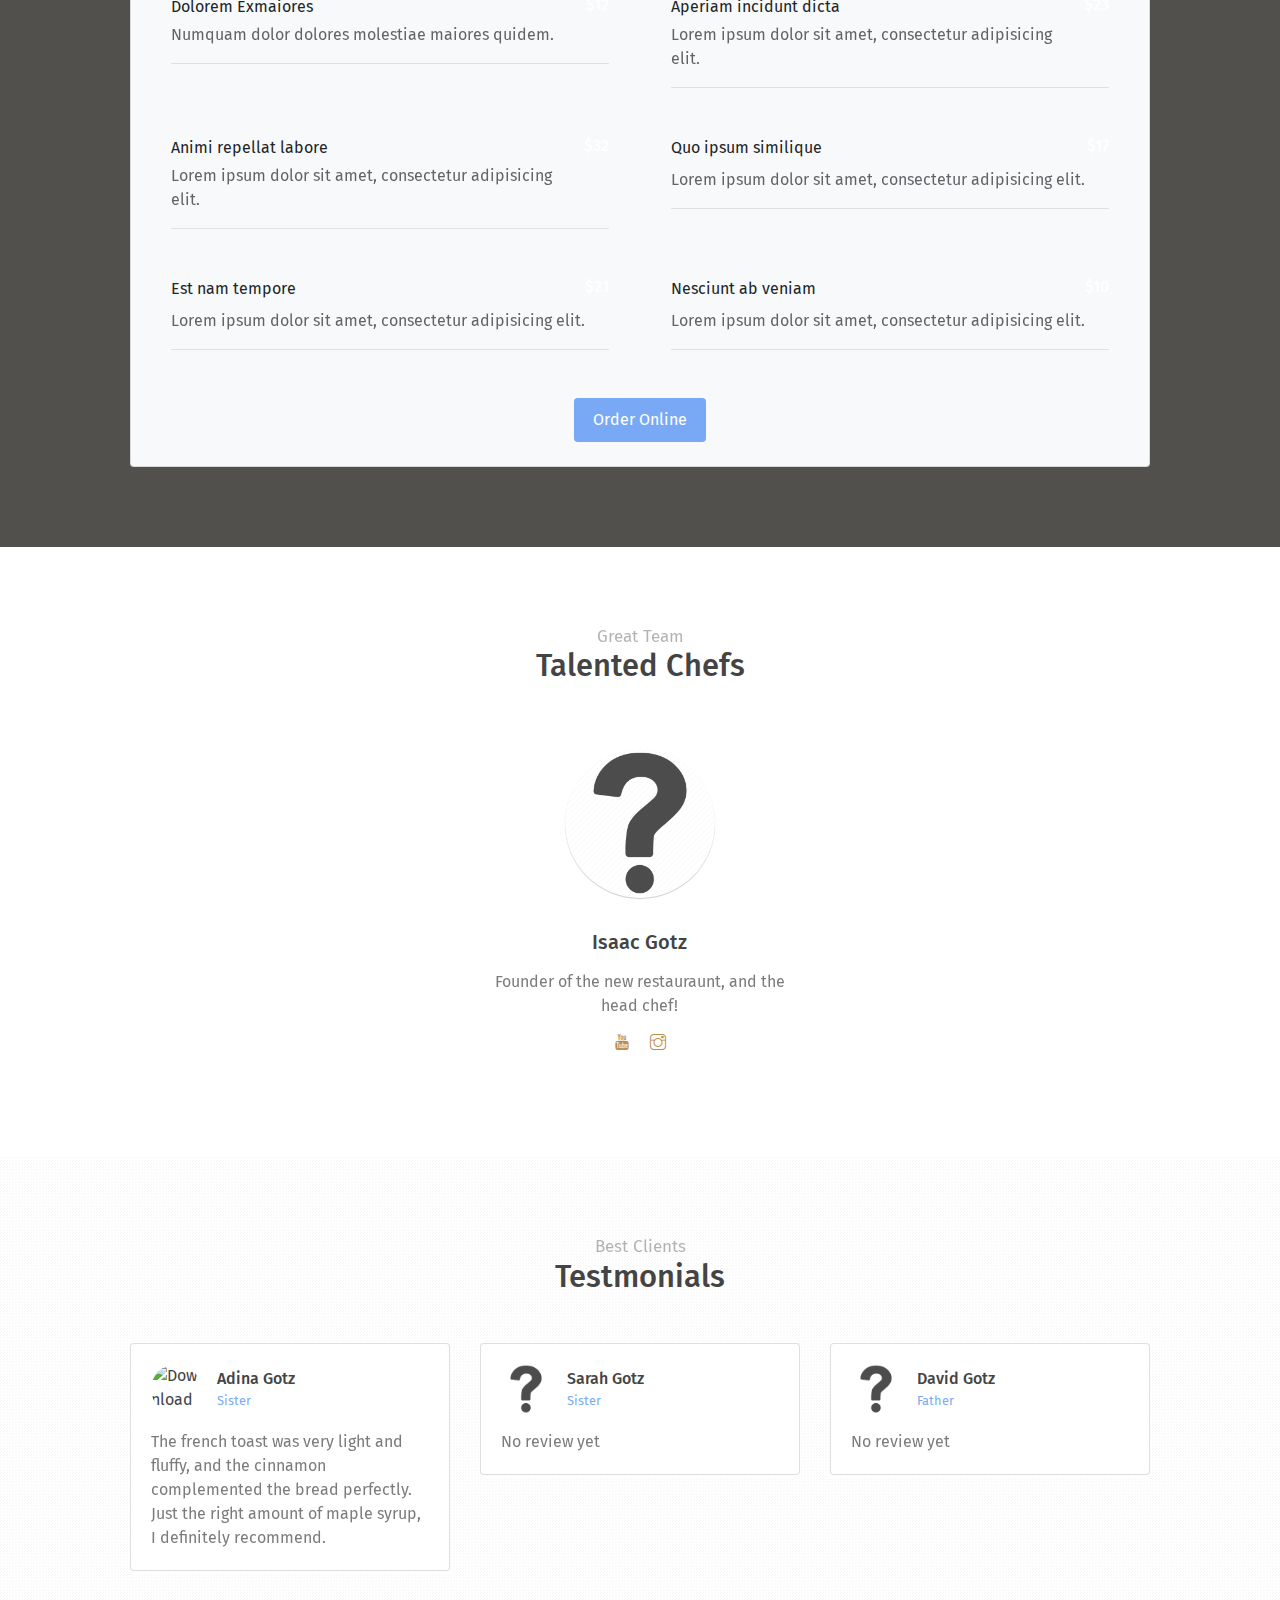
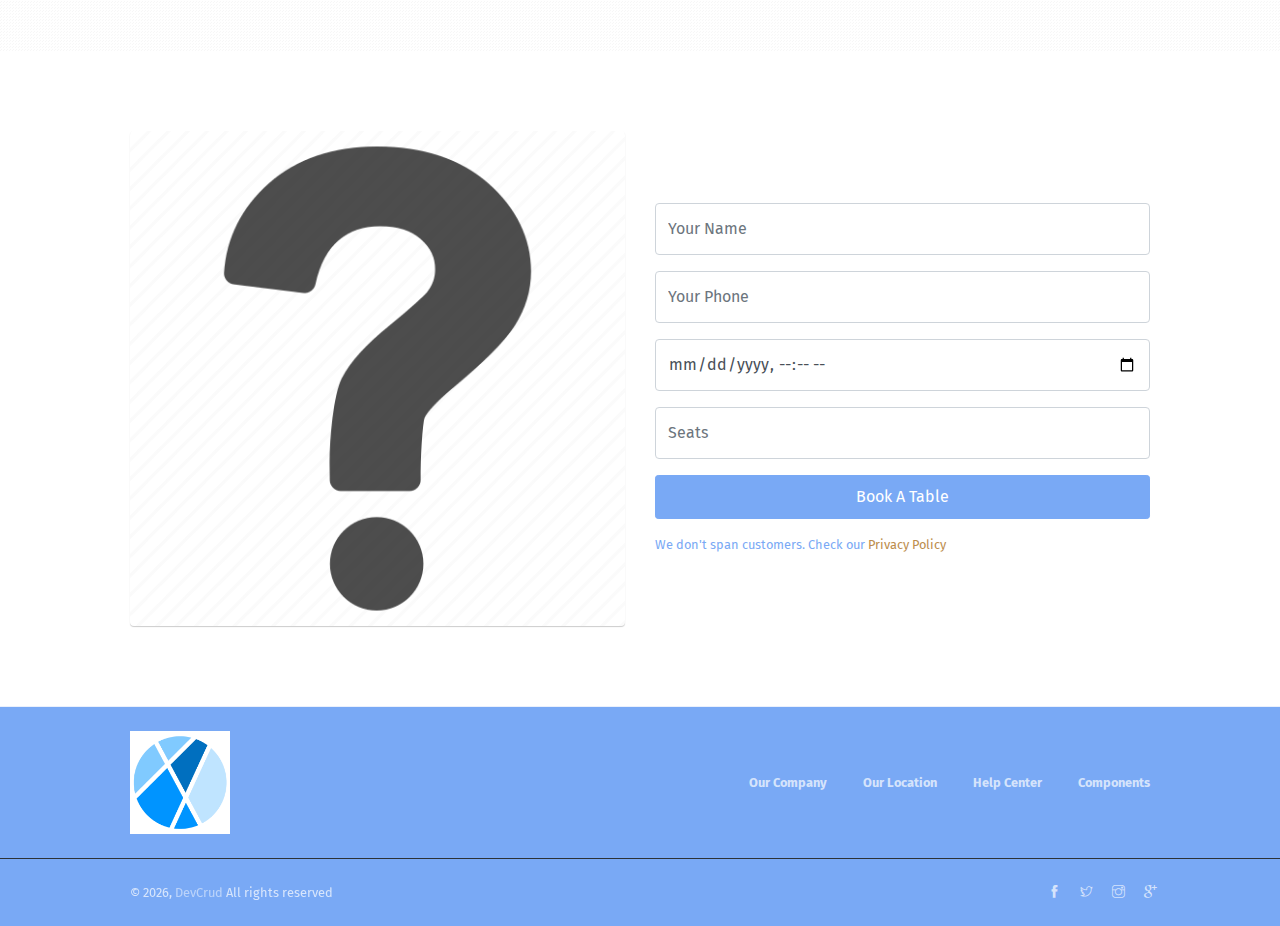
==== commit 11febeff: "Added online ordering." ====
--- a/index.html
+++ b/index.html
@@ -72,7 +72,7 @@
             <img src="logo-transparent-png.png" alt="Download free bootstrap 4 landing page, free boootstrap 4 templates, Download free bootstrap 4.1 landing page, free boootstrap 4.1.1 templates, Pigga Landing page" class="logo">
             <h1 class="subtitle">Welcome To Our Restaurant</h1>
             <h1 class="title">Yayu</h1>
-            <a class="btn btn-primary mt-3" href="#book-table">Book A Table</a> 
+            <a class="btn btn-primary mt-3" href="#book-table">Book A Table</a>
         </div>      
     </header>
     <!-- End Of Page Header --> 
@@ -163,7 +163,7 @@
                 <div class="col-md-6 mb-4">
                     <a href="javascrip:void(0)" class="custom-list">
                         <div class="img-holder">
-                            <img src="question-mark.webp" alt="Download free bootstrap 4 landing page, free boootstrap 4 templates, Download free bootstrap 4.1 landing page, free boootstrap 4.1.1 templates, Pigga Landing page">
+                            <img src="chex-mix.png" alt="Download free bootstrap 4 landing page, free boootstrap 4 templates, Download free bootstrap 4.1 landing page, free boootstrap 4.1.1 templates, Pigga Landing page">
                         </div>
                         <div class="info">
                             <div class="head clearfix">
@@ -179,7 +179,7 @@
                 <div class="col-md-6 mb-4">
                     <a href="javascrip:void(0)" class="custom-list">
                         <div class="img-holder">
-                            <img src="question-mark.webp" alt="Download free bootstrap 4 landing page, free boootstrap 4 templates, Download free bootstrap 4.1 landing page, free boootstrap 4.1.1 templates, Pigga Landing page">
+                            <img src="sunset-drink.png" alt="Download free bootstrap 4 landing page, free boootstrap 4 templates, Download free bootstrap 4.1 landing page, free boootstrap 4.1.1 templates, Pigga Landing page">
                         </div>
                         <div class="info">
                             <div class="head clearfix">
@@ -195,15 +195,15 @@
                 <div class="col-md-6 mb-4">
                     <a href="javascrip:void(0)" class="custom-list">
                         <div class="img-holder">
-                            <img src="question-mark.webp" alt="Download free bootstrap 4 landing page, free boootstrap 4 templates, Download free bootstrap 4.1 landing page, free boootstrap 4.1.1 templates, Pigga Landing page">
+                            <img src="french-toast.png" alt="Download free bootstrap 4 landing page, free boootstrap 4 templates, Download free bootstrap 4.1 landing page, free boootstrap 4.1.1 templates, Pigga Landing page">
                         </div>
                         <div class="info">
                             <div class="head clearfix">
-                                <h5 class="title float-left">Nihil dDstinctio</h5>
-                                <p class="float-right text-danger">$24</p>
+                                <h5 class="title float-left">French Toast</h5>
+                                <p class="float-right text-danger">OUT OF STOCK</p>
                             </div>
                             <div class="body">
-                                <p>Doloremque maiores tempore, nostrum rerum expedita incidunt eius voluptates eos deserunt.</p>
+                                <p>A cinnamony perfection topped with maple syrup.</p>
                             </div>
                         </div>
                     </a>
@@ -304,7 +304,7 @@
                             </a>
                         </div>
                     </div>
-                    <a href="#book-table" class="btn btn-primary mt-4">Book A Table</a>
+                    <a href="/yayu/order.html" class="btn btn-primary mt-4">Order Online</a>
                 </div>
             </div>                  
         </div>
@@ -366,13 +366,13 @@
                     <div class="card">
                         <div class="card-body">
                             <div class="media align-items-center mb-3">
-                                <img class="mr-3" src="question-mark.webp" alt="Download free bootstrap 4 landing page, free boootstrap 4 templates, Download free bootstrap 4.1 landing page, free boootstrap 4.1.1 templates, Pigga Landing page">
+                                <img class="mr-3" src="adina-picture.jpg" alt="Download free bootstrap 4 landing page, free boootstrap 4 templates, Download free bootstrap 4.1 landing page, free boootstrap 4.1.1 templates, Pigga Landing page">
                                 <div class="media-body">
                                     <h6 class="mt-1 mb-0">Adina Gotz</h6>
                                     <small class="text-muted mb-0">Sister</small>
                                 </div>
                             </div>
-                            <p class="mb-0">No review yet</p>
+                            <p class="mb-0">The french toast was very light and fluffy, and the cinnamon complemented the bread perfectly. Just the right amount of maple syrup, I definitely recommend.</p>
                         </div>
                     </div>
                 </div>
@@ -443,6 +443,12 @@
     </section>
     <!-- End OF Book Table Section -->
 
+    <!-- Order section -->
+
+
+    <!-- End OF order section -->
+
+
     <!-- Prefooter Section  -->
     <div class="py-4 border border-lighter border-bottom-0 border-left-0 border-right-0 bg-dark">
         <div class="container">
--- a/assets/vendors/themify-icons/css/themify-icons.css
+++ b/assets/vendors/themify-icons/css/themify-icons.css
@@ -0,0 +1,1081 @@
+@font-face {
+	font-family: 'themify';
+	src:url("../fonts/themify.eot?-fvbane");
+	src:url("../fonts/themify.eot?#iefix-fvbane") format("embedded-opentype"),
+		url("../fonts/themify.woff?-fvbane") format("woff"),
+		url("../fonts/themify.ttf?-fvbane") format("truetype"),
+		url("../fonts/themify.svg?-fvbane#themify") format("svg");
+	font-weight: normal;
+	font-style: normal;
+}
+
+[class^="ti-"], [class*=" ti-"] {
+	font-family: 'themify';
+	speak: none;
+	font-style: normal;
+	font-weight: normal;
+	font-variant: normal;
+	text-transform: none;
+	line-height: 1;
+
+	/* Better Font Rendering =========== */
+	-webkit-font-smoothing: antialiased;
+	-moz-osx-font-smoothing: grayscale;
+}
+
+.ti-wand:before {
+	content: "\e600";
+}
+.ti-volume:before {
+	content: "\e601";
+}
+.ti-user:before {
+	content: "\e602";
+}
+.ti-unlock:before {
+	content: "\e603";
+}
+.ti-unlink:before {
+	content: "\e604";
+}
+.ti-trash:before {
+	content: "\e605";
+}
+.ti-thought:before {
+	content: "\e606";
+}
+.ti-target:before {
+	content: "\e607";
+}
+.ti-tag:before {
+	content: "\e608";
+}
+.ti-tablet:before {
+	content: "\e609";
+}
+.ti-star:before {
+	content: "\e60a";
+}
+.ti-spray:before {
+	content: "\e60b";
+}
+.ti-signal:before {
+	content: "\e60c";
+}
+.ti-shopping-cart:before {
+	content: "\e60d";
+}
+.ti-shopping-cart-full:before {
+	content: "\e60e";
+}
+.ti-settings:before {
+	content: "\e60f";
+}
+.ti-search:before {
+	content: "\e610";
+}
+.ti-zoom-in:before {
+	content: "\e611";
+}
+.ti-zoom-out:before {
+	content: "\e612";
+}
+.ti-cut:before {
+	content: "\e613";
+}
+.ti-ruler:before {
+	content: "\e614";
+}
+.ti-ruler-pencil:before {
+	content: "\e615";
+}
+.ti-ruler-alt:before {
+	content: "\e616";
+}
+.ti-bookmark:before {
+	content: "\e617";
+}
+.ti-bookmark-alt:before {
+	content: "\e618";
+}
+.ti-reload:before {
+	content: "\e619";
+}
+.ti-plus:before {
+	content: "\e61a";
+}
+.ti-pin:before {
+	content: "\e61b";
+}
+.ti-pencil:before {
+	content: "\e61c";
+}
+.ti-pencil-alt:before {
+	content: "\e61d";
+}
+.ti-paint-roller:before {
+	content: "\e61e";
+}
+.ti-paint-bucket:before {
+	content: "\e61f";
+}
+.ti-na:before {
+	content: "\e620";
+}
+.ti-mobile:before {
+	content: "\e621";
+}
+.ti-minus:before {
+	content: "\e622";
+}
+.ti-medall:before {
+	content: "\e623";
+}
+.ti-medall-alt:before {
+	content: "\e624";
+}
+.ti-marker:before {
+	content: "\e625";
+}
+.ti-marker-alt:before {
+	content: "\e626";
+}
+.ti-arrow-up:before {
+	content: "\e627";
+}
+.ti-arrow-right:before {
+	content: "\e628";
+}
+.ti-arrow-left:before {
+	content: "\e629";
+}
+.ti-arrow-down:before {
+	content: "\e62a";
+}
+.ti-lock:before {
+	content: "\e62b";
+}
+.ti-location-arrow:before {
+	content: "\e62c";
+}
+.ti-link:before {
+	content: "\e62d";
+}
+.ti-layout:before {
+	content: "\e62e";
+}
+.ti-layers:before {
+	content: "\e62f";
+}
+.ti-layers-alt:before {
+	content: "\e630";
+}
+.ti-key:before {
+	content: "\e631";
+}
+.ti-import:before {
+	content: "\e632";
+}
+.ti-image:before {
+	content: "\e633";
+}
+.ti-heart:before {
+	content: "\e634";
+}
+.ti-heart-broken:before {
+	content: "\e635";
+}
+.ti-hand-stop:before {
+	content: "\e636";
+}
+.ti-hand-open:before {
+	content: "\e637";
+}
+.ti-hand-drag:before {
+	content: "\e638";
+}
+.ti-folder:before {
+	content: "\e639";
+}
+.ti-flag:before {
+	content: "\e63a";
+}
+.ti-flag-alt:before {
+	content: "\e63b";
+}
+.ti-flag-alt-2:before {
+	content: "\e63c";
+}
+.ti-eye:before {
+	content: "\e63d";
+}
+.ti-export:before {
+	content: "\e63e";
+}
+.ti-exchange-vertical:before {
+	content: "\e63f";
+}
+.ti-desktop:before {
+	content: "\e640";
+}
+.ti-cup:before {
+	content: "\e641";
+}
+.ti-crown:before {
+	content: "\e642";
+}
+.ti-comments:before {
+	content: "\e643";
+}
+.ti-comment:before {
+	content: "\e644";
+}
+.ti-comment-alt:before {
+	content: "\e645";
+}
+.ti-close:before {
+	content: "\e646";
+}
+.ti-clip:before {
+	content: "\e647";
+}
+.ti-angle-up:before {
+	content: "\e648";
+}
+.ti-angle-right:before {
+	content: "\e649";
+}
+.ti-angle-left:before {
+	content: "\e64a";
+}
+.ti-angle-down:before {
+	content: "\e64b";
+}
+.ti-check:before {
+	content: "\e64c";
+}
+.ti-check-box:before {
+	content: "\e64d";
+}
+.ti-camera:before {
+	content: "\e64e";
+}
+.ti-announcement:before {
+	content: "\e64f";
+}
+.ti-brush:before {
+	content: "\e650";
+}
+.ti-briefcase:before {
+	content: "\e651";
+}
+.ti-bolt:before {
+	content: "\e652";
+}
+.ti-bolt-alt:before {
+	content: "\e653";
+}
+.ti-blackboard:before {
+	content: "\e654";
+}
+.ti-bag:before {
+	content: "\e655";
+}
+.ti-move:before {
+	content: "\e656";
+}
+.ti-arrows-vertical:before {
+	content: "\e657";
+}
+.ti-arrows-horizontal:before {
+	content: "\e658";
+}
+.ti-fullscreen:before {
+	content: "\e659";
+}
+.ti-arrow-top-right:before {
+	content: "\e65a";
+}
+.ti-arrow-top-left:before {
+	content: "\e65b";
+}
+.ti-arrow-circle-up:before {
+	content: "\e65c";
+}
+.ti-arrow-circle-right:before {
+	content: "\e65d";
+}
+.ti-arrow-circle-left:before {
+	content: "\e65e";
+}
+.ti-arrow-circle-down:before {
+	content: "\e65f";
+}
+.ti-angle-double-up:before {
+	content: "\e660";
+}
+.ti-angle-double-right:before {
+	content: "\e661";
+}
+.ti-angle-double-left:before {
+	content: "\e662";
+}
+.ti-angle-double-down:before {
+	content: "\e663";
+}
+.ti-zip:before {
+	content: "\e664";
+}
+.ti-world:before {
+	content: "\e665";
+}
+.ti-wheelchair:before {
+	content: "\e666";
+}
+.ti-view-list:before {
+	content: "\e667";
+}
+.ti-view-list-alt:before {
+	content: "\e668";
+}
+.ti-view-grid:before {
+	content: "\e669";
+}
+.ti-uppercase:before {
+	content: "\e66a";
+}
+.ti-upload:before {
+	content: "\e66b";
+}
+.ti-underline:before {
+	content: "\e66c";
+}
+.ti-truck:before {
+	content: "\e66d";
+}
+.ti-timer:before {
+	content: "\e66e";
+}
+.ti-ticket:before {
+	content: "\e66f";
+}
+.ti-thumb-up:before {
+	content: "\e670";
+}
+.ti-thumb-down:before {
+	content: "\e671";
+}
+.ti-text:before {
+	content: "\e672";
+}
+.ti-stats-up:before {
+	content: "\e673";
+}
+.ti-stats-down:before {
+	content: "\e674";
+}
+.ti-split-v:before {
+	content: "\e675";
+}
+.ti-split-h:before {
+	content: "\e676";
+}
+.ti-smallcap:before {
+	content: "\e677";
+}
+.ti-shine:before {
+	content: "\e678";
+}
+.ti-shift-right:before {
+	content: "\e679";
+}
+.ti-shift-left:before {
+	content: "\e67a";
+}
+.ti-shield:before {
+	content: "\e67b";
+}
+.ti-notepad:before {
+	content: "\e67c";
+}
+.ti-server:before {
+	content: "\e67d";
+}
+.ti-quote-right:before {
+	content: "\e67e";
+}
+.ti-quote-left:before {
+	content: "\e67f";
+}
+.ti-pulse:before {
+	content: "\e680";
+}
+.ti-printer:before {
+	content: "\e681";
+}
+.ti-power-off:before {
+	content: "\e682";
+}
+.ti-plug:before {
+	content: "\e683";
+}
+.ti-pie-chart:before {
+	content: "\e684";
+}
+.ti-paragraph:before {
+	content: "\e685";
+}
+.ti-panel:before {
+	content: "\e686";
+}
+.ti-package:before {
+	content: "\e687";
+}
+.ti-music:before {
+	content: "\e688";
+}
+.ti-music-alt:before {
+	content: "\e689";
+}
+.ti-mouse:before {
+	content: "\e68a";
+}
+.ti-mouse-alt:before {
+	content: "\e68b";
+}
+.ti-money:before {
+	content: "\e68c";
+}
+.ti-microphone:before {
+	content: "\e68d";
+}
+.ti-menu:before {
+	content: "\e68e";
+}
+.ti-menu-alt:before {
+	content: "\e68f";
+}
+.ti-map:before {
+	content: "\e690";
+}
+.ti-map-alt:before {
+	content: "\e691";
+}
+.ti-loop:before {
+	content: "\e692";
+}
+.ti-location-pin:before {
+	content: "\e693";
+}
+.ti-list:before {
+	content: "\e694";
+}
+.ti-light-bulb:before {
+	content: "\e695";
+}
+.ti-Italic:before {
+	content: "\e696";
+}
+.ti-info:before {
+	content: "\e697";
+}
+.ti-infinite:before {
+	content: "\e698";
+}
+.ti-id-badge:before {
+	content: "\e699";
+}
+.ti-hummer:before {
+	content: "\e69a";
+}
+.ti-home:before {
+	content: "\e69b";
+}
+.ti-help:before {
+	content: "\e69c";
+}
+.ti-headphone:before {
+	content: "\e69d";
+}
+.ti-harddrives:before {
+	content: "\e69e";
+}
+.ti-harddrive:before {
+	content: "\e69f";
+}
+.ti-gift:before {
+	content: "\e6a0";
+}
+.ti-game:before {
+	content: "\e6a1";
+}
+.ti-filter:before {
+	content: "\e6a2";
+}
+.ti-files:before {
+	content: "\e6a3";
+}
+.ti-file:before {
+	content: "\e6a4";
+}
+.ti-eraser:before {
+	content: "\e6a5";
+}
+.ti-envelope:before {
+	content: "\e6a6";
+}
+.ti-download:before {
+	content: "\e6a7";
+}
+.ti-direction:before {
+	content: "\e6a8";
+}
+.ti-direction-alt:before {
+	content: "\e6a9";
+}
+.ti-dashboard:before {
+	content: "\e6aa";
+}
+.ti-control-stop:before {
+	content: "\e6ab";
+}
+.ti-control-shuffle:before {
+	content: "\e6ac";
+}
+.ti-control-play:before {
+	content: "\e6ad";
+}
+.ti-control-pause:before {
+	content: "\e6ae";
+}
+.ti-control-forward:before {
+	content: "\e6af";
+}
+.ti-control-backward:before {
+	content: "\e6b0";
+}
+.ti-cloud:before {
+	content: "\e6b1";
+}
+.ti-cloud-up:before {
+	content: "\e6b2";
+}
+.ti-cloud-down:before {
+	content: "\e6b3";
+}
+.ti-clipboard:before {
+	content: "\e6b4";
+}
+.ti-car:before {
+	content: "\e6b5";
+}
+.ti-calendar:before {
+	content: "\e6b6";
+}
+.ti-book:before {
+	content: "\e6b7";
+}
+.ti-bell:before {
+	content: "\e6b8";
+}
+.ti-basketball:before {
+	content: "\e6b9";
+}
+.ti-bar-chart:before {
+	content: "\e6ba";
+}
+.ti-bar-chart-alt:before {
+	content: "\e6bb";
+}
+.ti-back-right:before {
+	content: "\e6bc";
+}
+.ti-back-left:before {
+	content: "\e6bd";
+}
+.ti-arrows-corner:before {
+	content: "\e6be";
+}
+.ti-archive:before {
+	content: "\e6bf";
+}
+.ti-anchor:before {
+	content: "\e6c0";
+}
+.ti-align-right:before {
+	content: "\e6c1";
+}
+.ti-align-left:before {
+	content: "\e6c2";
+}
+.ti-align-justify:before {
+	content: "\e6c3";
+}
+.ti-align-center:before {
+	content: "\e6c4";
+}
+.ti-alert:before {
+	content: "\e6c5";
+}
+.ti-alarm-clock:before {
+	content: "\e6c6";
+}
+.ti-agenda:before {
+	content: "\e6c7";
+}
+.ti-write:before {
+	content: "\e6c8";
+}
+.ti-window:before {
+	content: "\e6c9";
+}
+.ti-widgetized:before {
+	content: "\e6ca";
+}
+.ti-widget:before {
+	content: "\e6cb";
+}
+.ti-widget-alt:before {
+	content: "\e6cc";
+}
+.ti-wallet:before {
+	content: "\e6cd";
+}
+.ti-video-clapper:before {
+	content: "\e6ce";
+}
+.ti-video-camera:before {
+	content: "\e6cf";
+}
+.ti-vector:before {
+	content: "\e6d0";
+}
+.ti-themify-logo:before {
+	content: "\e6d1";
+}
+.ti-themify-favicon:before {
+	content: "\e6d2";
+}
+.ti-themify-favicon-alt:before {
+	content: "\e6d3";
+}
+.ti-support:before {
+	content: "\e6d4";
+}
+.ti-stamp:before {
+	content: "\e6d5";
+}
+.ti-split-v-alt:before {
+	content: "\e6d6";
+}
+.ti-slice:before {
+	content: "\e6d7";
+}
+.ti-shortcode:before {
+	content: "\e6d8";
+}
+.ti-shift-right-alt:before {
+	content: "\e6d9";
+}
+.ti-shift-left-alt:before {
+	content: "\e6da";
+}
+.ti-ruler-alt-2:before {
+	content: "\e6db";
+}
+.ti-receipt:before {
+	content: "\e6dc";
+}
+.ti-pin2:before {
+	content: "\e6dd";
+}
+.ti-pin-alt:before {
+	content: "\e6de";
+}
+.ti-pencil-alt2:before {
+	content: "\e6df";
+}
+.ti-palette:before {
+	content: "\e6e0";
+}
+.ti-more:before {
+	content: "\e6e1";
+}
+.ti-more-alt:before {
+	content: "\e6e2";
+}
+.ti-microphone-alt:before {
+	content: "\e6e3";
+}
+.ti-magnet:before {
+	content: "\e6e4";
+}
+.ti-line-double:before {
+	content: "\e6e5";
+}
+.ti-line-dotted:before {
+	content: "\e6e6";
+}
+.ti-line-dashed:before {
+	content: "\e6e7";
+}
+.ti-layout-width-full:before {
+	content: "\e6e8";
+}
+.ti-layout-width-default:before {
+	content: "\e6e9";
+}
+.ti-layout-width-default-alt:before {
+	content: "\e6ea";
+}
+.ti-layout-tab:before {
+	content: "\e6eb";
+}
+.ti-layout-tab-window:before {
+	content: "\e6ec";
+}
+.ti-layout-tab-v:before {
+	content: "\e6ed";
+}
+.ti-layout-tab-min:before {
+	content: "\e6ee";
+}
+.ti-layout-slider:before {
+	content: "\e6ef";
+}
+.ti-layout-slider-alt:before {
+	content: "\e6f0";
+}
+.ti-layout-sidebar-right:before {
+	content: "\e6f1";
+}
+.ti-layout-sidebar-none:before {
+	content: "\e6f2";
+}
+.ti-layout-sidebar-left:before {
+	content: "\e6f3";
+}
+.ti-layout-placeholder:before {
+	content: "\e6f4";
+}
+.ti-layout-menu:before {
+	content: "\e6f5";
+}
+.ti-layout-menu-v:before {
+	content: "\e6f6";
+}
+.ti-layout-menu-separated:before {
+	content: "\e6f7";
+}
+.ti-layout-menu-full:before {
+	content: "\e6f8";
+}
+.ti-layout-media-right-alt:before {
+	content: "\e6f9";
+}
+.ti-layout-media-right:before {
+	content: "\e6fa";
+}
+.ti-layout-media-overlay:before {
+	content: "\e6fb";
+}
+.ti-layout-media-overlay-alt:before {
+	content: "\e6fc";
+}
+.ti-layout-media-overlay-alt-2:before {
+	content: "\e6fd";
+}
+.ti-layout-media-left-alt:before {
+	content: "\e6fe";
+}
+.ti-layout-media-left:before {
+	content: "\e6ff";
+}
+.ti-layout-media-center-alt:before {
+	content: "\e700";
+}
+.ti-layout-media-center:before {
+	content: "\e701";
+}
+.ti-layout-list-thumb:before {
+	content: "\e702";
+}
+.ti-layout-list-thumb-alt:before {
+	content: "\e703";
+}
+.ti-layout-list-post:before {
+	content: "\e704";
+}
+.ti-layout-list-large-image:before {
+	content: "\e705";
+}
+.ti-layout-line-solid:before {
+	content: "\e706";
+}
+.ti-layout-grid4:before {
+	content: "\e707";
+}
+.ti-layout-grid3:before {
+	content: "\e708";
+}
+.ti-layout-grid2:before {
+	content: "\e709";
+}
+.ti-layout-grid2-thumb:before {
+	content: "\e70a";
+}
+.ti-layout-cta-right:before {
+	content: "\e70b";
+}
+.ti-layout-cta-left:before {
+	content: "\e70c";
+}
+.ti-layout-cta-center:before {
+	content: "\e70d";
+}
+.ti-layout-cta-btn-right:before {
+	content: "\e70e";
+}
+.ti-layout-cta-btn-left:before {
+	content: "\e70f";
+}
+.ti-layout-column4:before {
+	content: "\e710";
+}
+.ti-layout-column3:before {
+	content: "\e711";
+}
+.ti-layout-column2:before {
+	content: "\e712";
+}
+.ti-layout-accordion-separated:before {
+	content: "\e713";
+}
+.ti-layout-accordion-merged:before {
+	content: "\e714";
+}
+.ti-layout-accordion-list:before {
+	content: "\e715";
+}
+.ti-ink-pen:before {
+	content: "\e716";
+}
+.ti-info-alt:before {
+	content: "\e717";
+}
+.ti-help-alt:before {
+	content: "\e718";
+}
+.ti-headphone-alt:before {
+	content: "\e719";
+}
+.ti-hand-point-up:before {
+	content: "\e71a";
+}
+.ti-hand-point-right:before {
+	content: "\e71b";
+}
+.ti-hand-point-left:before {
+	content: "\e71c";
+}
+.ti-hand-point-down:before {
+	content: "\e71d";
+}
+.ti-gallery:before {
+	content: "\e71e";
+}
+.ti-face-smile:before {
+	content: "\e71f";
+}
+.ti-face-sad:before {
+	content: "\e720";
+}
+.ti-credit-card:before {
+	content: "\e721";
+}
+.ti-control-skip-forward:before {
+	content: "\e722";
+}
+.ti-control-skip-backward:before {
+	content: "\e723";
+}
+.ti-control-record:before {
+	content: "\e724";
+}
+.ti-control-eject:before {
+	content: "\e725";
+}
+.ti-comments-smiley:before {
+	content: "\e726";
+}
+.ti-brush-alt:before {
+	content: "\e727";
+}
+.ti-youtube:before {
+	content: "\e728";
+}
+.ti-vimeo:before {
+	content: "\e729";
+}
+.ti-twitter:before {
+	content: "\e72a";
+}
+.ti-time:before {
+	content: "\e72b";
+}
+.ti-tumblr:before {
+	content: "\e72c";
+}
+.ti-skype:before {
+	content: "\e72d";
+}
+.ti-share:before {
+	content: "\e72e";
+}
+.ti-share-alt:before {
+	content: "\e72f";
+}
+.ti-rocket:before {
+	content: "\e730";
+}
+.ti-pinterest:before {
+	content: "\e731";
+}
+.ti-new-window:before {
+	content: "\e732";
+}
+.ti-microsoft:before {
+	content: "\e733";
+}
+.ti-list-ol:before {
+	content: "\e734";
+}
+.ti-linkedin:before {
+	content: "\e735";
+}
+.ti-layout-sidebar-2:before {
+	content: "\e736";
+}
+.ti-layout-grid4-alt:before {
+	content: "\e737";
+}
+.ti-layout-grid3-alt:before {
+	content: "\e738";
+}
+.ti-layout-grid2-alt:before {
+	content: "\e739";
+}
+.ti-layout-column4-alt:before {
+	content: "\e73a";
+}
+.ti-layout-column3-alt:before {
+	content: "\e73b";
+}
+.ti-layout-column2-alt:before {
+	content: "\e73c";
+}
+.ti-instagram:before {
+	content: "\e73d";
+}
+.ti-google:before {
+	content: "\e73e";
+}
+.ti-github:before {
+	content: "\e73f";
+}
+.ti-flickr:before {
+	content: "\e740";
+}
+.ti-facebook:before {
+	content: "\e741";
+}
+.ti-dropbox:before {
+	content: "\e742";
+}
+.ti-dribbble:before {
+	content: "\e743";
+}
+.ti-apple:before {
+	content: "\e744";
+}
+.ti-android:before {
+	content: "\e745";
+}
+.ti-save:before {
+	content: "\e746";
+}
+.ti-save-alt:before {
+	content: "\e747";
+}
+.ti-yahoo:before {
+	content: "\e748";
+}
+.ti-wordpress:before {
+	content: "\e749";
+}
+.ti-vimeo-alt:before {
+	content: "\e74a";
+}
+.ti-twitter-alt:before {
+	content: "\e74b";
+}
+.ti-tumblr-alt:before {
+	content: "\e74c";
+}
+.ti-trello:before {
+	content: "\e74d";
+}
+.ti-stack-overflow:before {
+	content: "\e74e";
+}
+.ti-soundcloud:before {
+	content: "\e74f";
+}
+.ti-sharethis:before {
+	content: "\e750";
+}
+.ti-sharethis-alt:before {
+	content: "\e751";
+}
+.ti-reddit:before {
+	content: "\e752";
+}
+.ti-pinterest-alt:before {
+	content: "\e753";
+}
+.ti-microsoft-alt:before {
+	content: "\e754";
+}
+.ti-linux:before {
+	content: "\e755";
+}
+.ti-jsfiddle:before {
+	content: "\e756";
+}
+.ti-joomla:before {
+	content: "\e757";
+}
+.ti-html5:before {
+	content: "\e758";
+}
+.ti-flickr-alt:before {
+	content: "\e759";
+}
+.ti-email:before {
+	content: "\e75a";
+}
+.ti-drupal:before {
+	content: "\e75b";
+}
+.ti-dropbox-alt:before {
+	content: "\e75c";
+}
+.ti-css3:before {
+	content: "\e75d";
+}
+.ti-rss:before {
+	content: "\e75e";
+}
+.ti-rss-alt:before {
+	content: "\e75f";
+}
